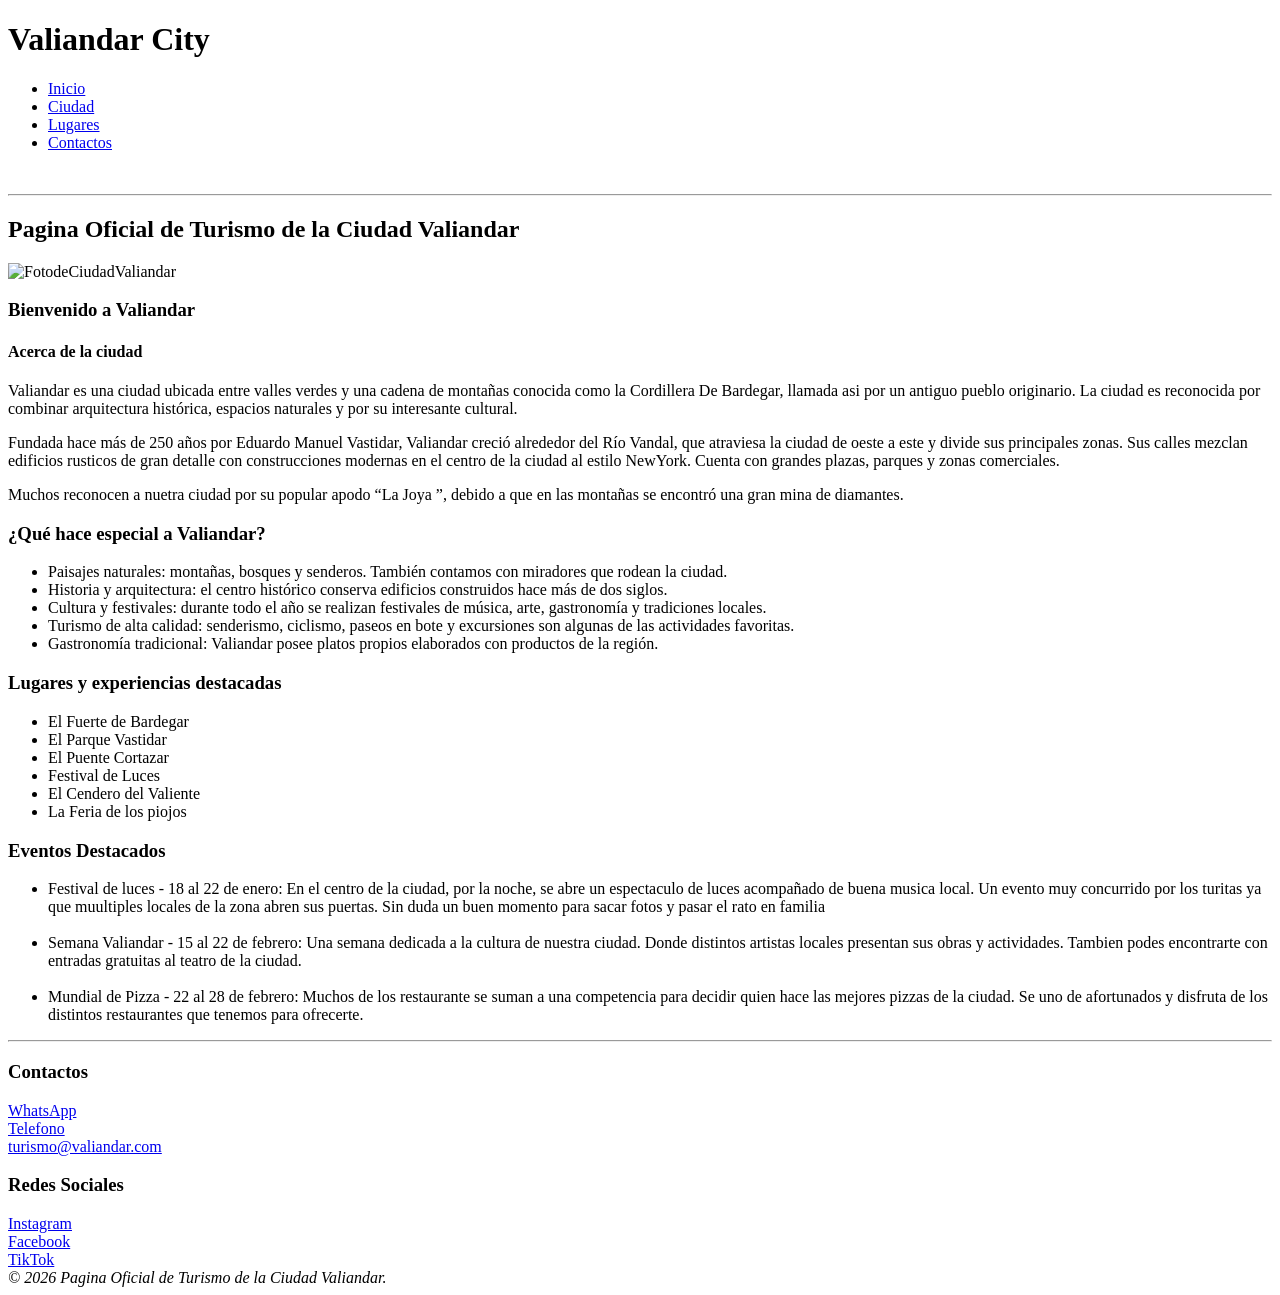
==== index.html @ 35c05ee3 "Add files via upload" ====
<!DOCTYPE html>
<html lang="es">
<head>
    <meta charset="UTF-8">
    <meta name="viewport" content="width=device-width, initial-scale=1.0">
    <title>Turismo Para Todos | Pagina Oficial de Turismo de la Ciudad Valiandar</title>
</head>
<body>
    <header class="header">
         <h1>
                Valiandar City
        </h1>
        <nav>
             <ul>
                <li><a href="./index.html">Inicio</a></li>
                <li><a href="./ciudad.html">Ciudad</a></li>
                <li><a href="./lugares.html">Lugares</a></li>
                <li><a href="./contactos.html">Contactos</a></li>
            </ul>
        </nav>
        <br>
        <hr>
    </header>
    <main>
        <section>
            <h2>Pagina Oficial de Turismo de la Ciudad Valiandar</h2>
            <img src="https://images.unsplash.com/photo-1597208670331-c9b35c879578?fm=jpg&q=60&w=3000&auto=format&fit=crop&ixlib=rb-4.1.0&ixid=M3wxMjA3fDB8MHxwaG90by1wYWdlfHx8fGVufDB8fHx8fA%3D%3D" alt="FotodeCiudadValiandar" width="70%" height="400">
        </section>
        <section id="presentacion">
            <h3>Bienvenido a Valiandar</h3>
            <h4>Acerca de la ciudad</h4>
            <p>Valiandar es una ciudad ubicada entre valles verdes y una cadena de montañas conocida como la Cordillera De Bardegar, llamada asi por un antiguo pueblo originario.
                 La ciudad es reconocida por combinar arquitectura histórica, espacios naturales y por su interesante cultural.</p>
            <p>Fundada hace más de 250 años por Eduardo Manuel Vastidar, Valiandar creció alrededor del Río Vandal, que atraviesa la ciudad de oeste a este y divide sus principales zonas.
                 Sus calles mezclan edificios rusticos de gran detalle con construcciones modernas en el centro de la ciudad al estilo NewYork. Cuenta con grandes plazas, parques y zonas comerciales.</p>
            <p>Muchos reconocen a nuetra ciudad por su popular apodo “La Joya ”, debido a que en las montañas se encontró una gran mina de diamantes.</p>
        </section>
        <section id="valiandar-especial">
            <h3>¿Qué hace especial a Valiandar?</h3>

            <ul>
                <li> Paisajes naturales: montañas, bosques y senderos. También contamos con miradores que rodean la ciudad.</li>
                <li> Historia y arquitectura: el centro histórico conserva edificios construidos hace más de dos siglos.</li>
                <li> Cultura y festivales: durante todo el año se realizan festivales de música, arte, gastronomía y tradiciones locales.</li>
                <li> Turismo de alta calidad: senderismo, ciclismo, paseos en bote y excursiones son algunas de las actividades favoritas.</li>
                <li> Gastronomía tradicional: Valiandar posee platos propios elaborados con productos de la región.</li>
            </ul>
        </section>
        <section id="lugares-destacados">
            <h3>Lugares y experiencias destacadas</h3>
            
            <ul>
                <li>El Fuerte de Bardegar</li>
                <li>El Parque Vastidar</li>
                <li>El Puente Cortazar</li>
                <li>Festival de Luces</li>
                <li>El Cendero del Valiente</li>
                <li>La Feria de los piojos</li>
            </ul>
        </section>
        <section id="eventos-destacados">
            <h3>Eventos Destacados</h3>
            <ul>
                <li>Festival de luces - 18 al 22 de enero: En el centro de la ciudad, por la noche, se abre un espectaculo de luces acompañado de buena musica local. 
                    Un evento muy concurrido por los turitas ya que muultiples locales de la zona abren sus puertas. Sin duda un buen momento para sacar fotos y pasar el rato en familia</li><br>

                <li>Semana Valiandar - 15 al 22 de febrero: Una semana dedicada  a la cultura de nuestra ciudad. Donde distintos artistas locales presentan sus obras y actividades.
                     Tambien podes encontrarte con entradas gratuitas al teatro de la ciudad.</li><br>

                <li>Mundial de Pizza - 22 al 28 de febrero: Muchos de los restaurante se suman a una competencia para decidir quien hace las mejores pizzas de la ciudad.
                     Se uno de afortunados y disfruta de los distintos restaurantes que tenemos para ofrecerte.</li>
            </ul>
        </section>
        <hr>

    <footer>
        <div id="contactos">
            <h3>Contactos</h3>
        <a href="https://web.whatsapp.com/" target="_blank" noreferrer noopener>WhatsApp</a><br>
        <a href="tel:+54 9 11 40203928" target="_blank" noreferrer noopener>Telefono</a><br>
        <a href="mailto:turismo@valiandar.com">turismo@valiandar.com</a>
        </div>
        <div id="redes-sociales">
            <h3>Redes Sociales</h3>
            <a href="https://www.instagram.com/" target="_blank" noreferrer noopener>Instagram</a><br>
            <a href="https://www.facebook.com/" target="_blank" noreferrer noopener>Facebook</a><br>
            <a href="https://www.tiktok.com/" target="_blank" noreferrer noopener>TikTok</a><br>
        </div>

        <em>&copy; 2026 Pagina Oficial de Turismo de la Ciudad Valiandar.</em>
    </footer>

</body>
</html>
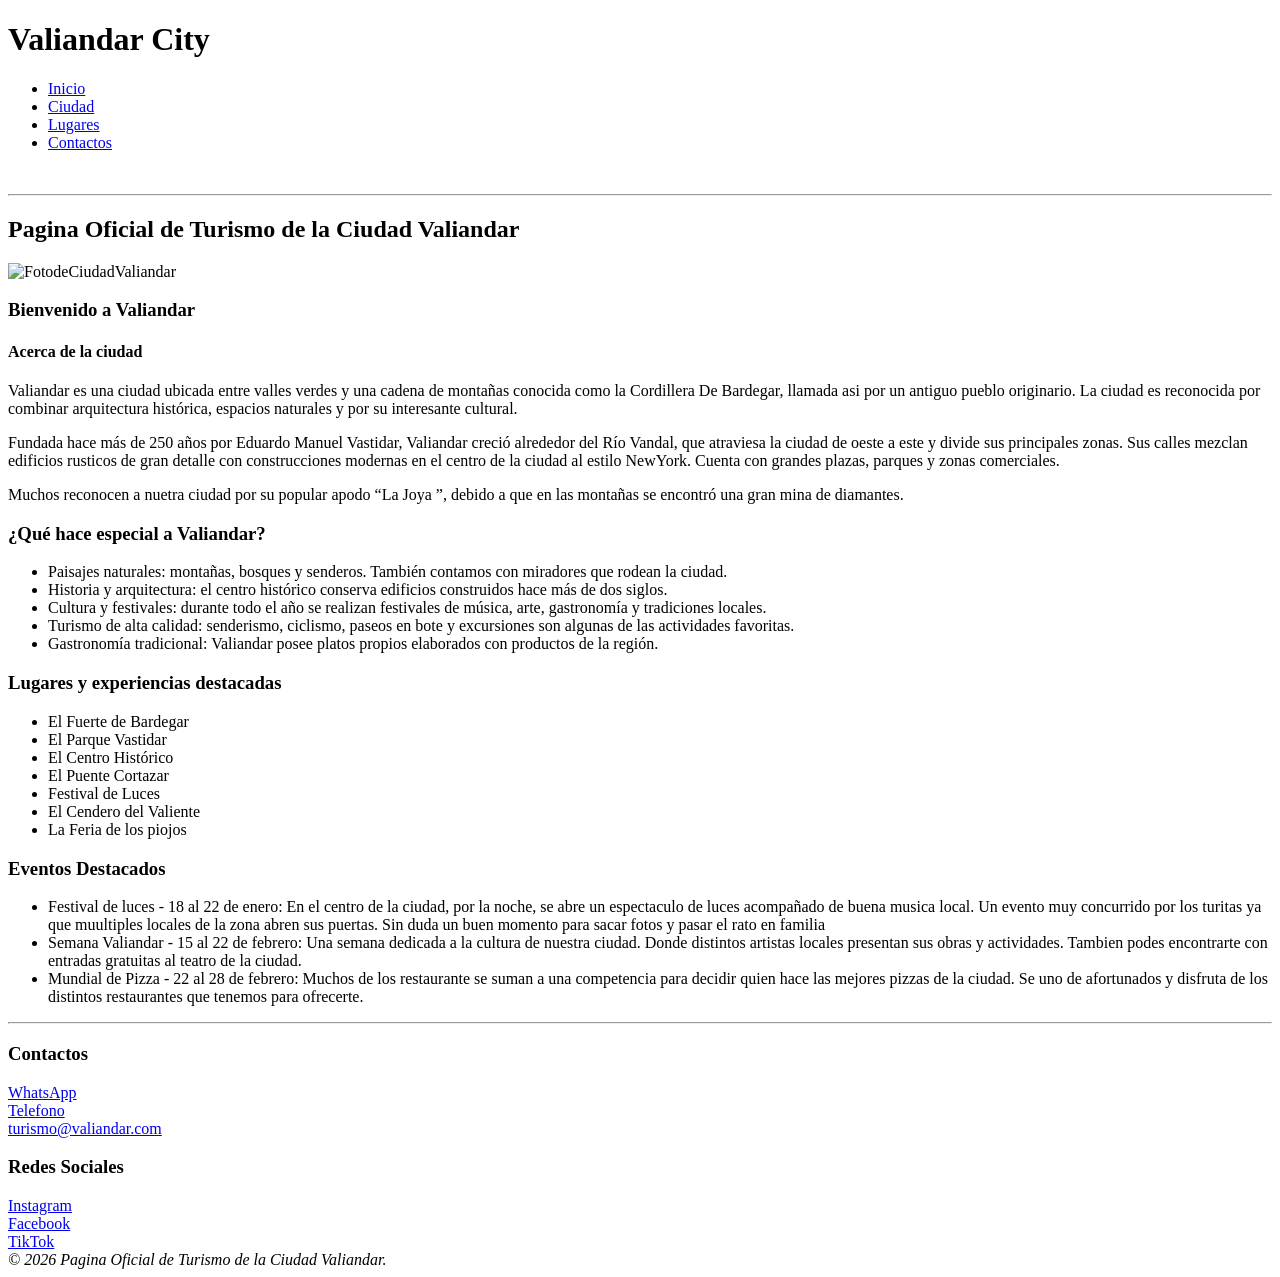
==== commit ae0c731a: "Arregle algunos errores que me tiro W3C -Saqué los <br> de las listas. -Saqué los espacios del núme" ====
--- a/index.html
+++ b/index.html
@@ -24,7 +24,7 @@
     <main>
         <section>
             <h2>Pagina Oficial de Turismo de la Ciudad Valiandar</h2>
-            <img src="https://images.unsplash.com/photo-1597208670331-c9b35c879578?fm=jpg&q=60&w=3000&auto=format&fit=crop&ixlib=rb-4.1.0&ixid=M3wxMjA3fDB8MHxwaG90by1wYWdlfHx8fGVufDB8fHx8fA%3D%3D" alt="FotodeCiudadValiandar" width="70%" height="400">
+            <img src="https://images.unsplash.com/photo-1597208670331-c9b35c879578?fm=jpg&q=60&w=3000&auto=format&fit=crop&ixlib=rb-4.1.0&ixid=M3wxMjA3fDB8MHxwaG90by1wYWdlfHx8fGVufDB8fHx8fA%3D%3D" alt="FotodeCiudadValiandar" width="800" height="534">
         </section>
         <section id="presentacion">
             <h3>Bienvenido a Valiandar</h3>
@@ -52,6 +52,7 @@
             <ul>
                 <li>El Fuerte de Bardegar</li>
                 <li>El Parque Vastidar</li>
+                <li>El Centro Histórico</li>
                 <li>El Puente Cortazar</li>
                 <li>Festival de Luces</li>
                 <li>El Cendero del Valiente</li>
@@ -62,33 +63,32 @@
             <h3>Eventos Destacados</h3>
             <ul>
                 <li>Festival de luces - 18 al 22 de enero: En el centro de la ciudad, por la noche, se abre un espectaculo de luces acompañado de buena musica local. 
-                    Un evento muy concurrido por los turitas ya que muultiples locales de la zona abren sus puertas. Sin duda un buen momento para sacar fotos y pasar el rato en familia</li><br>
+                    Un evento muy concurrido por los turitas ya que muultiples locales de la zona abren sus puertas. Sin duda un buen momento para sacar fotos y pasar el rato en familia</li>
 
                 <li>Semana Valiandar - 15 al 22 de febrero: Una semana dedicada  a la cultura de nuestra ciudad. Donde distintos artistas locales presentan sus obras y actividades.
-                     Tambien podes encontrarte con entradas gratuitas al teatro de la ciudad.</li><br>
+                     Tambien podes encontrarte con entradas gratuitas al teatro de la ciudad.</li>
 
                 <li>Mundial de Pizza - 22 al 28 de febrero: Muchos de los restaurante se suman a una competencia para decidir quien hace las mejores pizzas de la ciudad.
                      Se uno de afortunados y disfruta de los distintos restaurantes que tenemos para ofrecerte.</li>
             </ul>
         </section>
         <hr>
-
+    </main>
     <footer>
         <div id="contactos">
             <h3>Contactos</h3>
-        <a href="https://web.whatsapp.com/" target="_blank" noreferrer noopener>WhatsApp</a><br>
-        <a href="tel:+54 9 11 40203928" target="_blank" noreferrer noopener>Telefono</a><br>
+        <a href="https://web.whatsapp.com/" target="_blank" rel="noreferrer noopener">WhatsApp</a><br>
+        <a href="tel:+5491140203928" target="_blank" rel="noreferrer noopener">Telefono</a><br>
         <a href="mailto:turismo@valiandar.com">turismo@valiandar.com</a>
         </div>
         <div id="redes-sociales">
             <h3>Redes Sociales</h3>
-            <a href="https://www.instagram.com/" target="_blank" noreferrer noopener>Instagram</a><br>
-            <a href="https://www.facebook.com/" target="_blank" noreferrer noopener>Facebook</a><br>
-            <a href="https://www.tiktok.com/" target="_blank" noreferrer noopener>TikTok</a><br>
+            <a href="https://www.instagram.com/" target="_blank" rel="noreferrer noopener">Instagram</a><br>
+            <a href="https://www.facebook.com/" target="_blank" rel="noreferrer noopener">Facebook</a><br>
+            <a href="https://www.tiktok.com/" target="_blank" rel="noreferrer noopener">TikTok</a><br>
         </div>
 
         <em>&copy; 2026 Pagina Oficial de Turismo de la Ciudad Valiandar.</em>
     </footer>
-
 </body>
-</html>+</html>
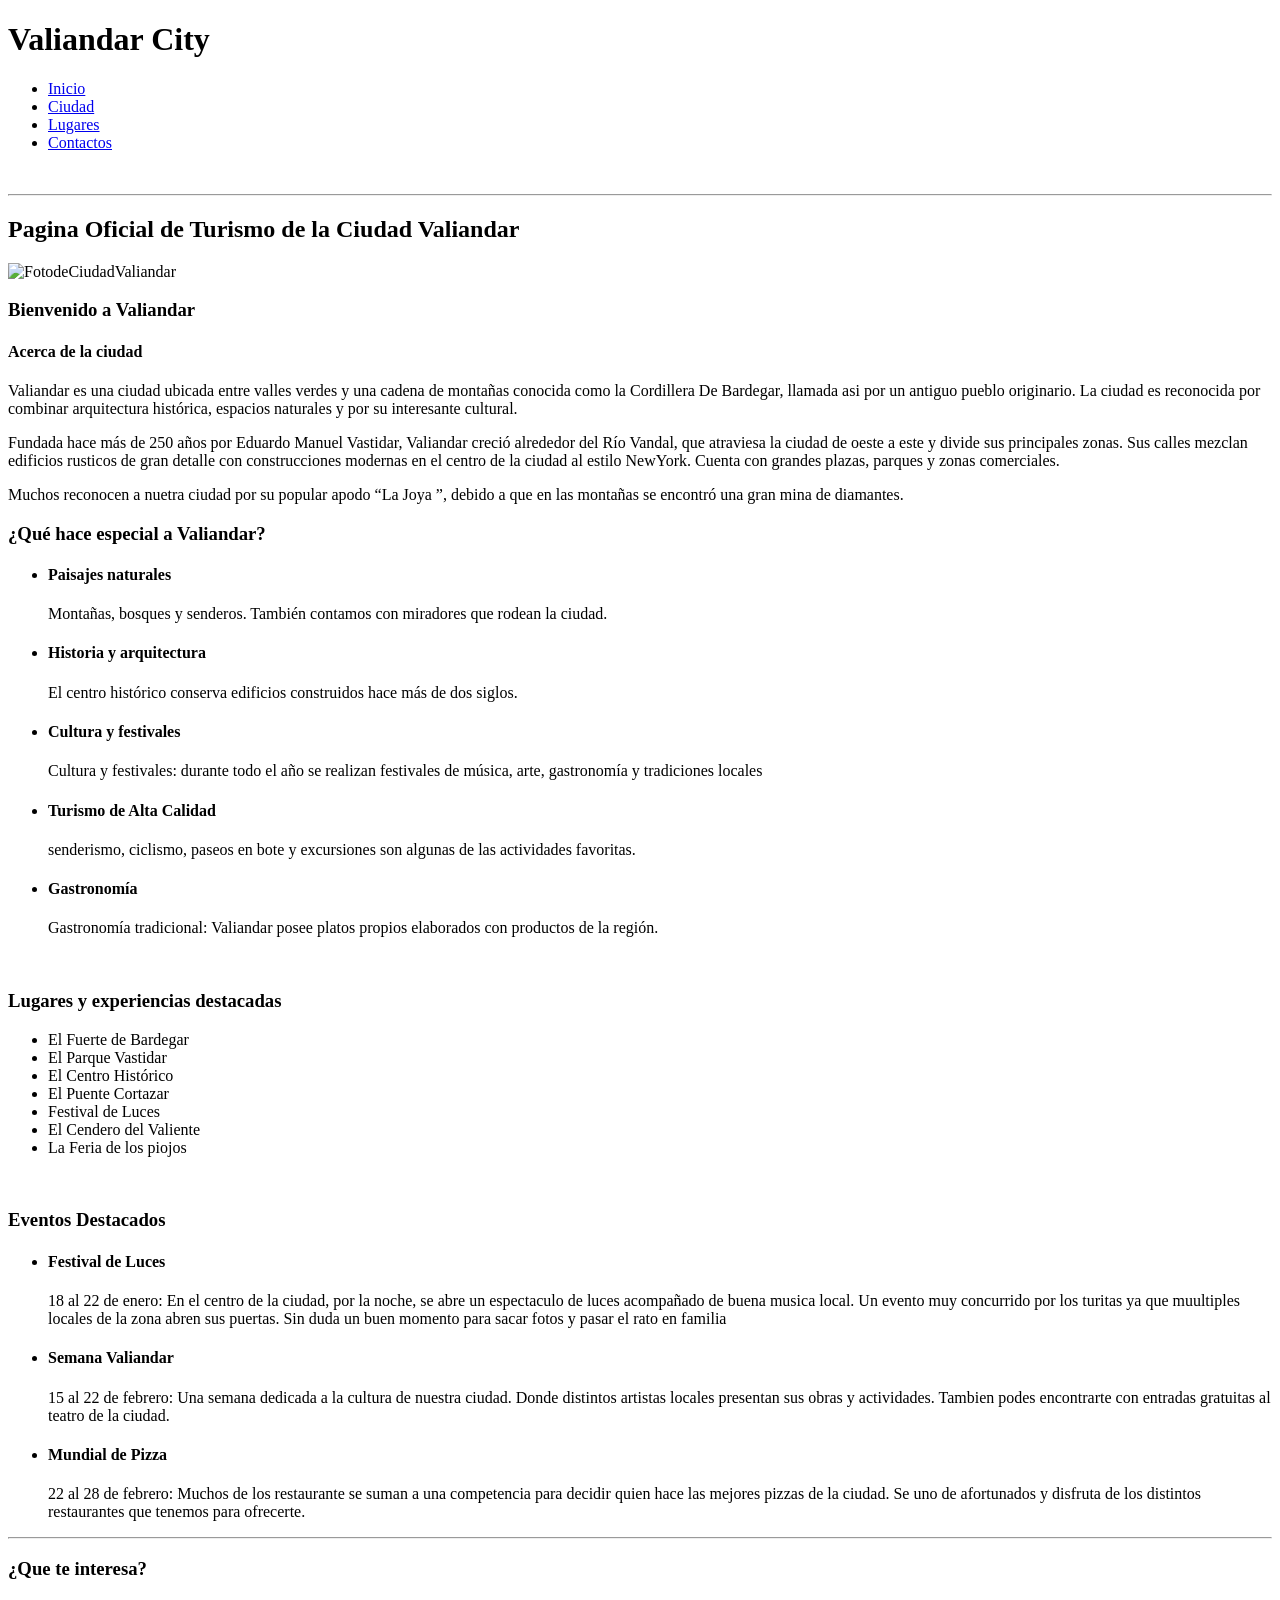
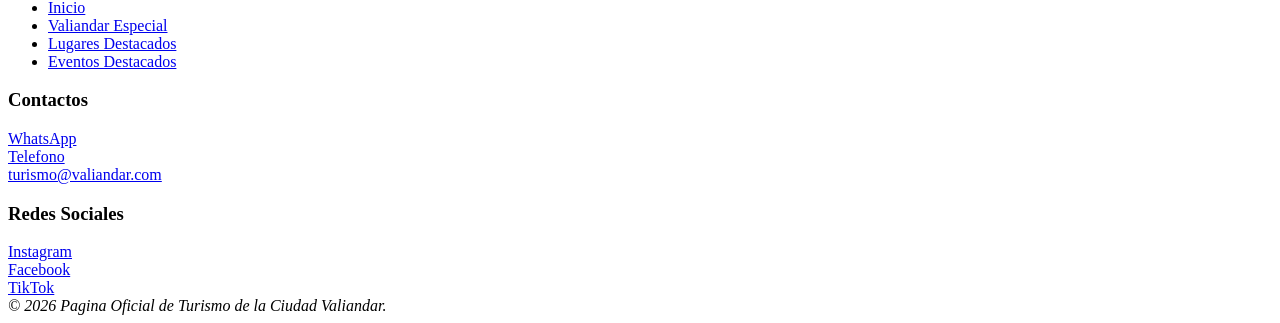
==== commit a7a7e71f: "Agrege un Aside navegante" ====
--- a/index.html
+++ b/index.html
@@ -37,15 +37,31 @@
         </section>
         <section id="valiandar-especial">
             <h3>¿Qué hace especial a Valiandar?</h3>
-
             <ul>
-                <li> Paisajes naturales: montañas, bosques y senderos. También contamos con miradores que rodean la ciudad.</li>
-                <li> Historia y arquitectura: el centro histórico conserva edificios construidos hace más de dos siglos.</li>
-                <li> Cultura y festivales: durante todo el año se realizan festivales de música, arte, gastronomía y tradiciones locales.</li>
-                <li> Turismo de alta calidad: senderismo, ciclismo, paseos en bote y excursiones son algunas de las actividades favoritas.</li>
-                <li> Gastronomía tradicional: Valiandar posee platos propios elaborados con productos de la región.</li>
+                <li>
+                    <h4>Paisajes naturales</h4>
+                        <p>Montañas, bosques y senderos. También contamos con miradores que rodean la ciudad.</p>
+                </li>
+                <li>
+                    <h4>Historia y arquitectura</h4>
+                        <p>El centro histórico conserva edificios construidos hace más de dos siglos.</p>
+                </li>
+                <li>
+                    <h4>Cultura y festivales</h4>
+                        <p>Cultura y festivales: durante todo el año se realizan festivales de música, arte, gastronomía y tradiciones locales</p>
+                </li>
+                <li>
+                    <h4>Turismo de Alta Calidad</h4>
+                        <p>senderismo, ciclismo, paseos en bote y excursiones son algunas de las actividades favoritas.</p>
+                </li>
+                <li>
+                    <h4>Gastronomía</h4>
+                        <p> Gastronomía tradicional: Valiandar posee platos propios elaborados con productos de la región.</p>
+                </li>
             </ul>
+            
         </section>
+        <br>
         <section id="lugares-destacados">
             <h3>Lugares y experiencias destacadas</h3>
             
@@ -59,21 +75,34 @@
                 <li>La Feria de los piojos</li>
             </ul>
         </section>
+        <br>
         <section id="eventos-destacados">
             <h3>Eventos Destacados</h3>
             <ul>
-                <li>Festival de luces - 18 al 22 de enero: En el centro de la ciudad, por la noche, se abre un espectaculo de luces acompañado de buena musica local. 
-                    Un evento muy concurrido por los turitas ya que muultiples locales de la zona abren sus puertas. Sin duda un buen momento para sacar fotos y pasar el rato en familia</li>
+                <li><h4>Festival de Luces</h4>
+                 <p>18 al 22 de enero: En el centro de la ciudad, por la noche, se abre un espectaculo de luces acompañado de buena musica local. 
+                    Un evento muy concurrido por los turitas ya que muultiples locales de la zona abren sus puertas. Sin duda un buen momento para sacar fotos y pasar el rato en familia</p></li>
 
-                <li>Semana Valiandar - 15 al 22 de febrero: Una semana dedicada  a la cultura de nuestra ciudad. Donde distintos artistas locales presentan sus obras y actividades.
-                     Tambien podes encontrarte con entradas gratuitas al teatro de la ciudad.</li>
+                <li><h4>Semana Valiandar</h4>
+                 <p>15 al 22 de febrero: Una semana dedicada  a la cultura de nuestra ciudad. Donde distintos artistas locales presentan sus obras y actividades.
+                     Tambien podes encontrarte con entradas gratuitas al teatro de la ciudad.</p></li>
 
-                <li>Mundial de Pizza - 22 al 28 de febrero: Muchos de los restaurante se suman a una competencia para decidir quien hace las mejores pizzas de la ciudad.
-                     Se uno de afortunados y disfruta de los distintos restaurantes que tenemos para ofrecerte.</li>
+                <li><h4>Mundial de Pizza</h4>
+                 <p>22 al 28 de febrero: Muchos de los restaurante se suman a una competencia para decidir quien hace las mejores pizzas de la ciudad.
+                     Se uno de afortunados y disfruta de los distintos restaurantes que tenemos para ofrecerte.</p></li>
             </ul>
         </section>
         <hr>
     </main>
+    <aside id="nav-lateral">
+        <h3>¿Que te interesa?</h3>
+        <ul>
+            <li><a href="#presentacion ">Inicio</a></li>
+            <li><a href="#valiandar-especial">Valiandar Especial</a></li>
+            <li><a href="#lugares-destacados">Lugares Destacados</a></li>
+            <li><a href="#eventos-destacados">Eventos Destacados</a></li>
+        </ul>
+    </aside>
     <footer>
         <div id="contactos">
             <h3>Contactos</h3>
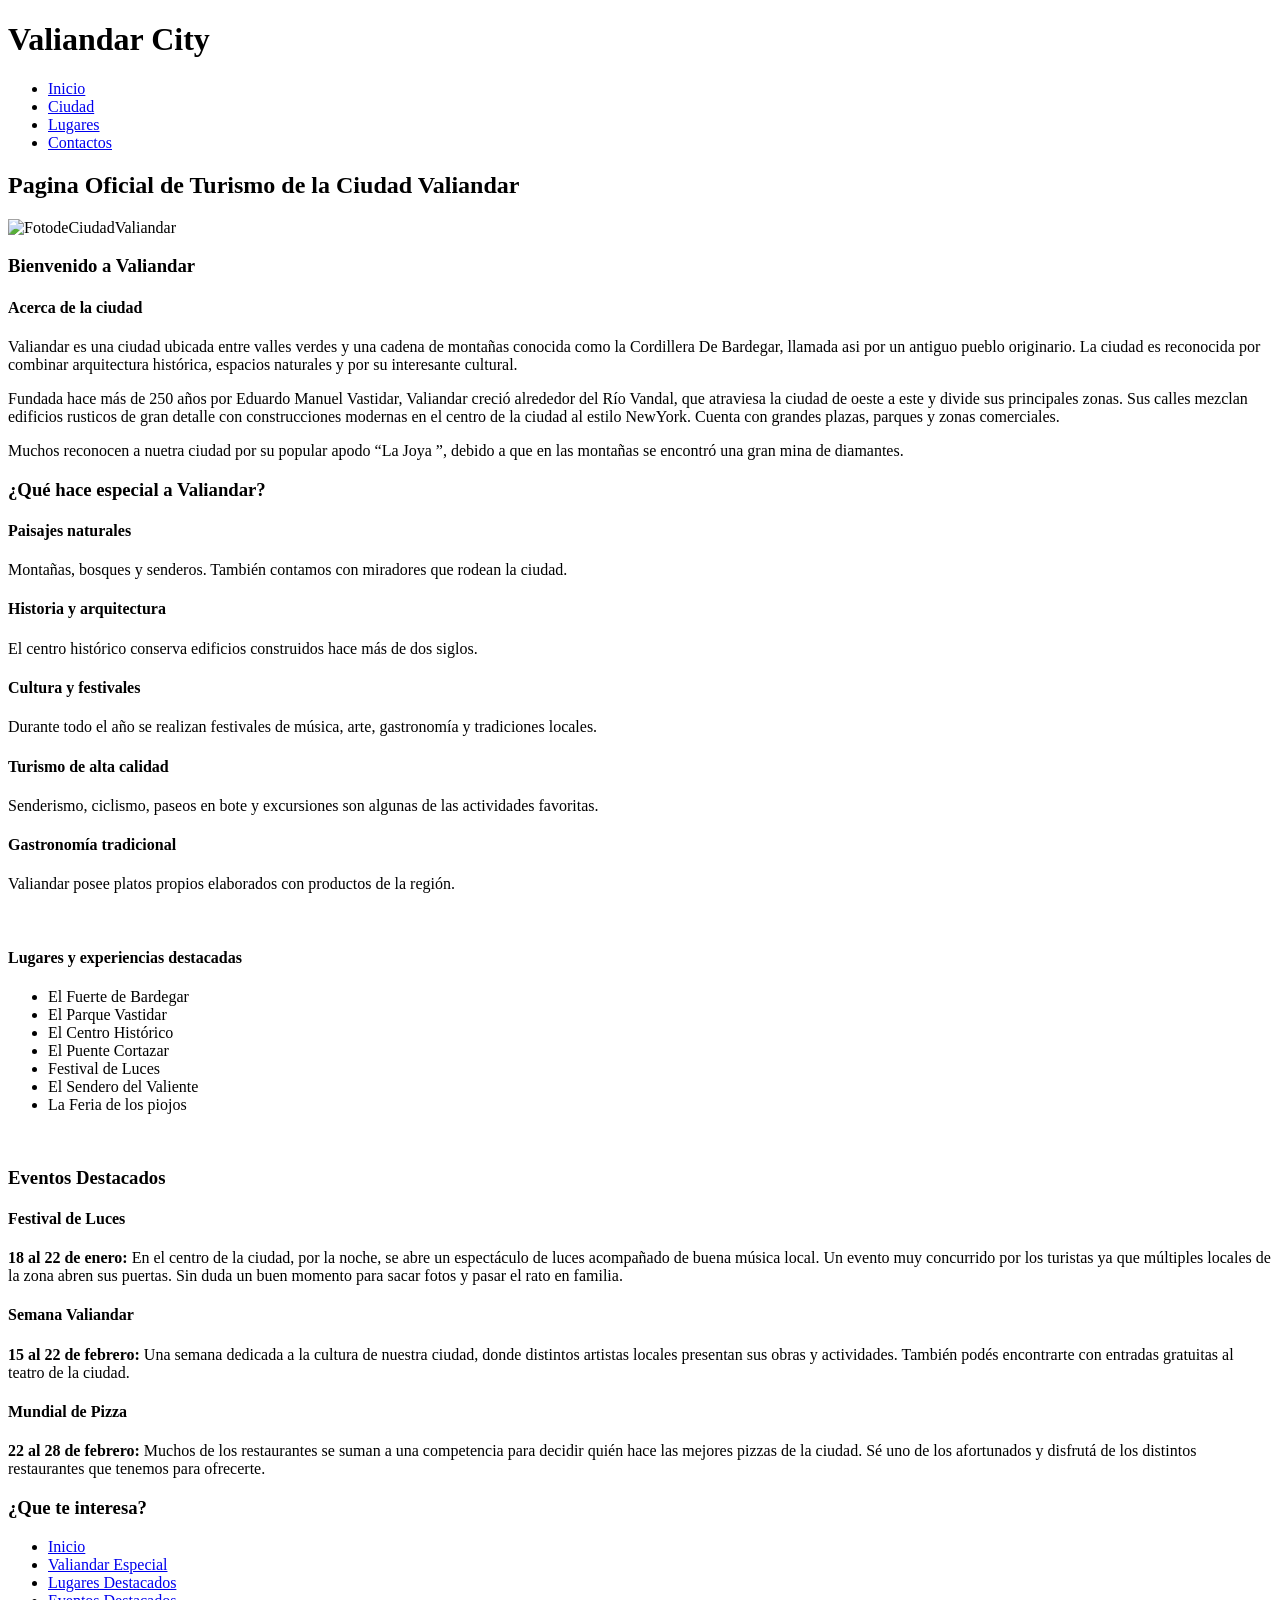
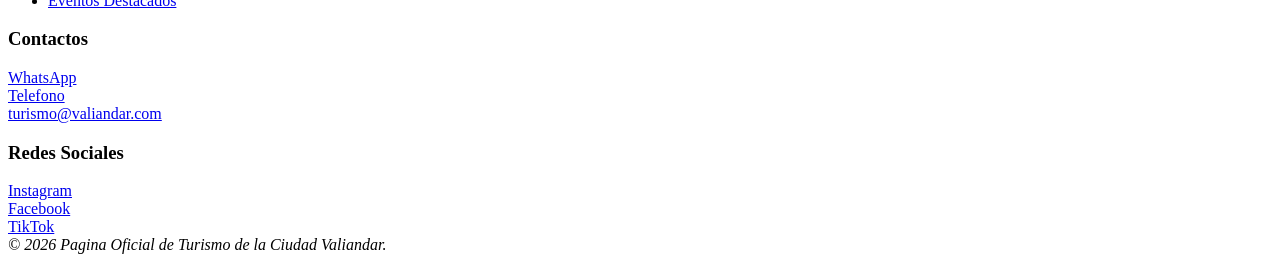
==== commit 523b75be: "actualizacion 1.0  Logs -Arregle el nav del aside -Aaque las listas que habia dentro de los sectio" ====
--- a/index.html
+++ b/index.html
@@ -4,6 +4,10 @@
     <meta charset="UTF-8">
     <meta name="viewport" content="width=device-width, initial-scale=1.0">
     <title>Turismo Para Todos | Pagina Oficial de Turismo de la Ciudad Valiandar</title>
+    <link rel="preconnect" href="https://fonts.googleapis.com">
+    <link rel="preconnect" href="https://fonts.gstatic.com" crossorigin>
+    <link href="https://fonts.googleapis.com/css2?family=Chewy&display=swap" rel="stylesheet">
+    <link rel="stylesheet" href="./CSS/style.css">
 </head>
 <body>
     <header class="header">
@@ -18,8 +22,6 @@
                 <li><a href="./contactos.html">Contactos</a></li>
             </ul>
         </nav>
-        <br>
-        <hr>
     </header>
     <main>
         <section>
@@ -35,35 +37,39 @@
                  Sus calles mezclan edificios rusticos de gran detalle con construcciones modernas en el centro de la ciudad al estilo NewYork. Cuenta con grandes plazas, parques y zonas comerciales.</p>
             <p>Muchos reconocen a nuetra ciudad por su popular apodo “La Joya ”, debido a que en las montañas se encontró una gran mina de diamantes.</p>
         </section>
-        <section id="valiandar-especial">
-            <h3>¿Qué hace especial a Valiandar?</h3>
-            <ul>
-                <li>
-                    <h4>Paisajes naturales</h4>
-                        <p>Montañas, bosques y senderos. También contamos con miradores que rodean la ciudad.</p>
-                </li>
-                <li>
-                    <h4>Historia y arquitectura</h4>
-                        <p>El centro histórico conserva edificios construidos hace más de dos siglos.</p>
-                </li>
-                <li>
-                    <h4>Cultura y festivales</h4>
-                        <p>Cultura y festivales: durante todo el año se realizan festivales de música, arte, gastronomía y tradiciones locales</p>
-                </li>
-                <li>
-                    <h4>Turismo de Alta Calidad</h4>
-                        <p>senderismo, ciclismo, paseos en bote y excursiones son algunas de las actividades favoritas.</p>
-                </li>
-                <li>
-                    <h4>Gastronomía</h4>
-                        <p> Gastronomía tradicional: Valiandar posee platos propios elaborados con productos de la región.</p>
-                </li>
-            </ul>
-            
-        </section>
+       <section id="valiandar-especial">
+    <h3>¿Qué hace especial a Valiandar?</h3>
+
+    <div class="cualidades-grid">
+        <article class="cualidad-card">
+            <h4>Paisajes naturales</h4>
+            <p>Montañas, bosques y senderos. También contamos con miradores que rodean la ciudad.</p>
+        </article>
+
+        <article class="cualidad-card">
+            <h4>Historia y arquitectura</h4>
+            <p>El centro histórico conserva edificios construidos hace más de dos siglos.</p>
+        </article>
+
+        <article class="cualidad-card">
+            <h4>Cultura y festivales</h4>
+            <p>Durante todo el año se realizan festivales de música, arte, gastronomía y tradiciones locales.</p>
+        </article>
+
+        <article class="cualidad-card">
+            <h4>Turismo de alta calidad</h4>
+            <p>Senderismo, ciclismo, paseos en bote y excursiones son algunas de las actividades favoritas.</p>
+        </article>
+
+        <article class="cualidad-card">
+            <h4>Gastronomía tradicional</h4>
+            <p>Valiandar posee platos propios elaborados con productos de la región.</p>
+        </article>
+    </div>
+</section>
         <br>
         <section id="lugares-destacados">
-            <h3>Lugares y experiencias destacadas</h3>
+            <h4>Lugares y experiencias destacadas</h3>
             
             <ul>
                 <li>El Fuerte de Bardegar</li>
@@ -71,37 +77,40 @@
                 <li>El Centro Histórico</li>
                 <li>El Puente Cortazar</li>
                 <li>Festival de Luces</li>
-                <li>El Cendero del Valiente</li>
+                <li>El Sendero del Valiente</li>
                 <li>La Feria de los piojos</li>
             </ul>
         </section>
         <br>
         <section id="eventos-destacados">
-            <h3>Eventos Destacados</h3>
-            <ul>
-                <li><h4>Festival de Luces</h4>
-                 <p>18 al 22 de enero: En el centro de la ciudad, por la noche, se abre un espectaculo de luces acompañado de buena musica local. 
-                    Un evento muy concurrido por los turitas ya que muultiples locales de la zona abren sus puertas. Sin duda un buen momento para sacar fotos y pasar el rato en familia</p></li>
+    <h3>Eventos Destacados</h3>
 
-                <li><h4>Semana Valiandar</h4>
-                 <p>15 al 22 de febrero: Una semana dedicada  a la cultura de nuestra ciudad. Donde distintos artistas locales presentan sus obras y actividades.
-                     Tambien podes encontrarte con entradas gratuitas al teatro de la ciudad.</p></li>
+    <article class="evento-card">
+        <h4>Festival de Luces</h4>
+        <p><strong>18 al 22 de enero:</strong> En el centro de la ciudad, por la noche, se abre un espectáculo de luces acompañado de buena música local. Un evento muy concurrido por los turistas ya que múltiples locales de la zona abren sus puertas. Sin duda un buen momento para sacar fotos y pasar el rato en familia.</p>
+    </article>
 
-                <li><h4>Mundial de Pizza</h4>
-                 <p>22 al 28 de febrero: Muchos de los restaurante se suman a una competencia para decidir quien hace las mejores pizzas de la ciudad.
-                     Se uno de afortunados y disfruta de los distintos restaurantes que tenemos para ofrecerte.</p></li>
-            </ul>
-        </section>
-        <hr>
+    <article class="evento-card">
+        <h4>Semana Valiandar</h4>
+        <p><strong>15 al 22 de febrero:</strong> Una semana dedicada a la cultura de nuestra ciudad, donde distintos artistas locales presentan sus obras y actividades. También podés encontrarte con entradas gratuitas al teatro de la ciudad.</p>
+    </article>
+
+    <article class="evento-card">
+        <h4>Mundial de Pizza</h4>
+        <p><strong>22 al 28 de febrero:</strong> Muchos de los restaurantes se suman a una competencia para decidir quién hace las mejores pizzas de la ciudad. Sé uno de los afortunados y disfrutá de los distintos restaurantes que tenemos para ofrecerte.</p>
+    </article>
+</section>
     </main>
-    <aside id="nav-lateral">
+    <aside class="nav-lateral">
         <h3>¿Que te interesa?</h3>
-        <ul>
-            <li><a href="#presentacion ">Inicio</a></li>
-            <li><a href="#valiandar-especial">Valiandar Especial</a></li>
-            <li><a href="#lugares-destacados">Lugares Destacados</a></li>
-            <li><a href="#eventos-destacados">Eventos Destacados</a></li>
-        </ul>
+            <nav>
+                <ul>
+                    <li><a href="#presentacion">Inicio</a></li>
+                    <li><a href="#valiandar-especial">Valiandar Especial</a></li>
+                    <li><a href="#lugares-destacados">Lugares Destacados</a></li>
+                    <li><a href="#eventos-destacados">Eventos Destacados</a></li>
+                </ul>
+            </nav>
     </aside>
     <footer>
         <div id="contactos">
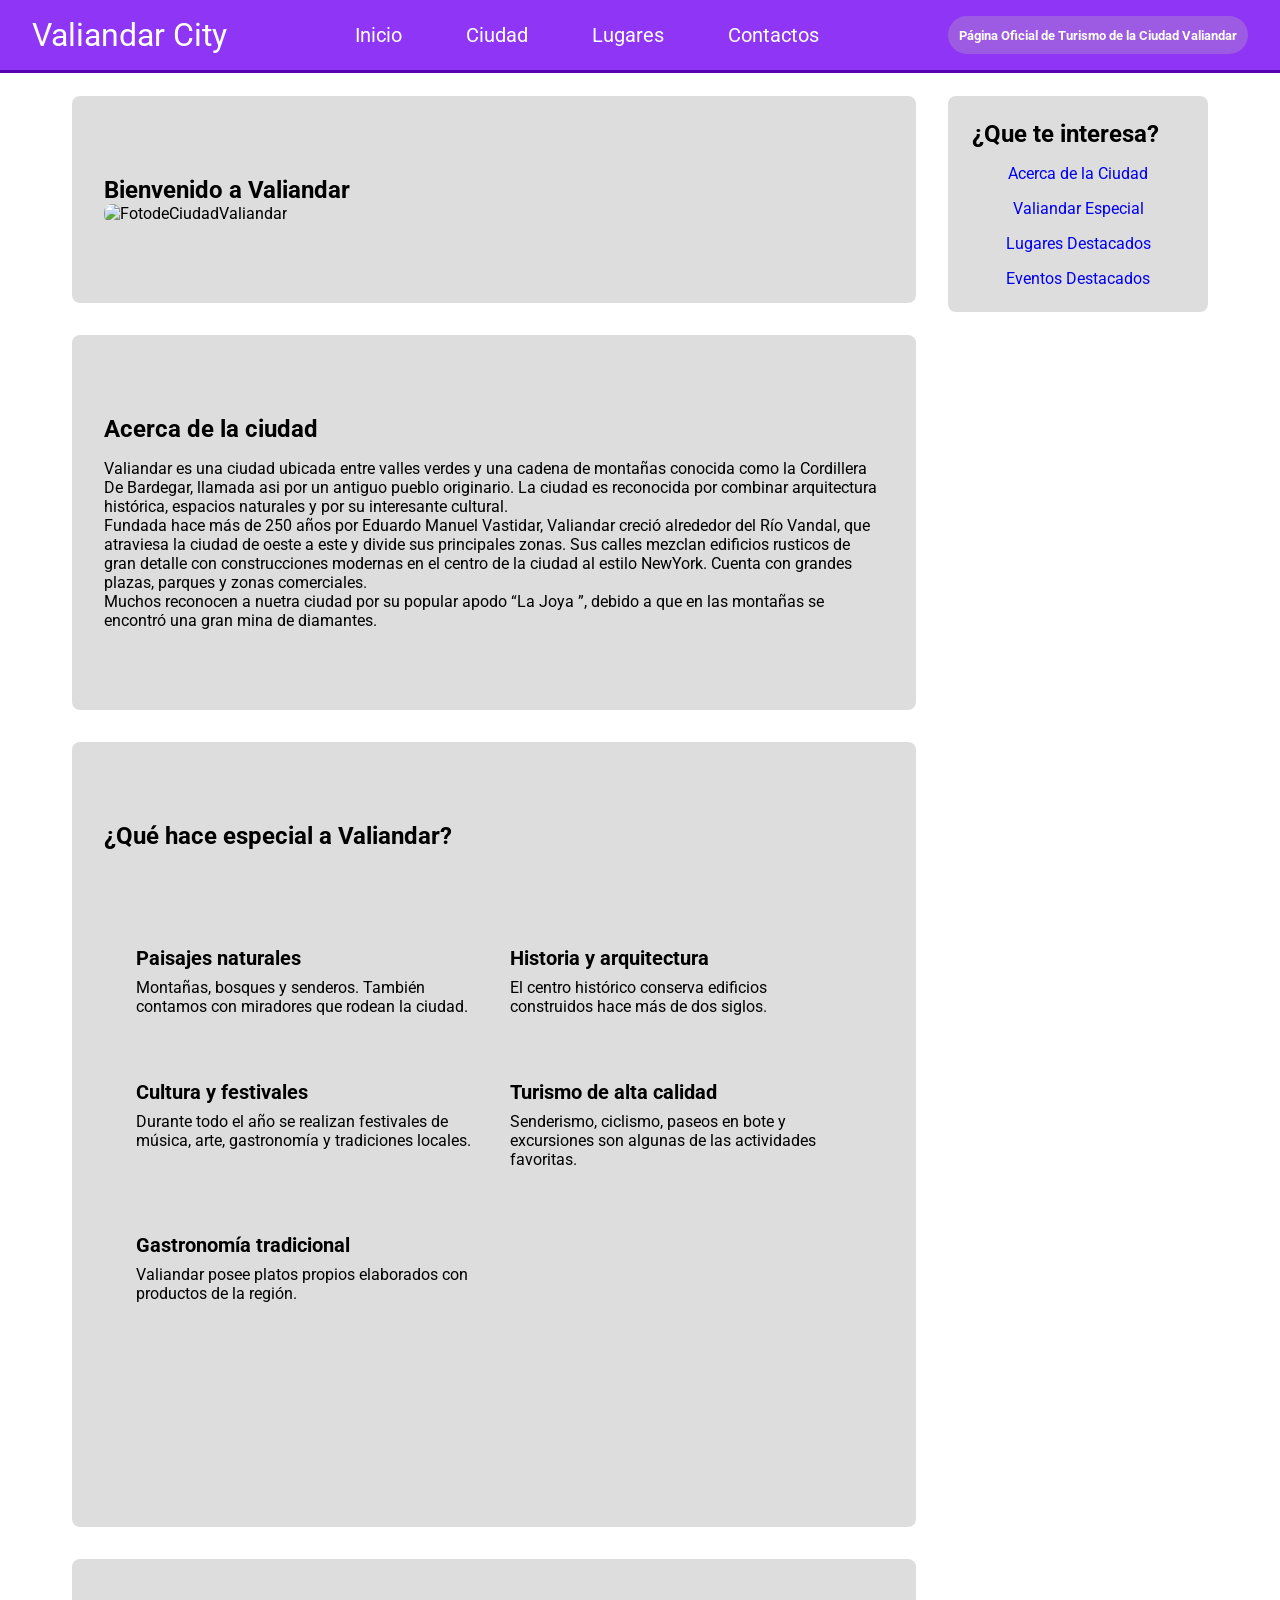
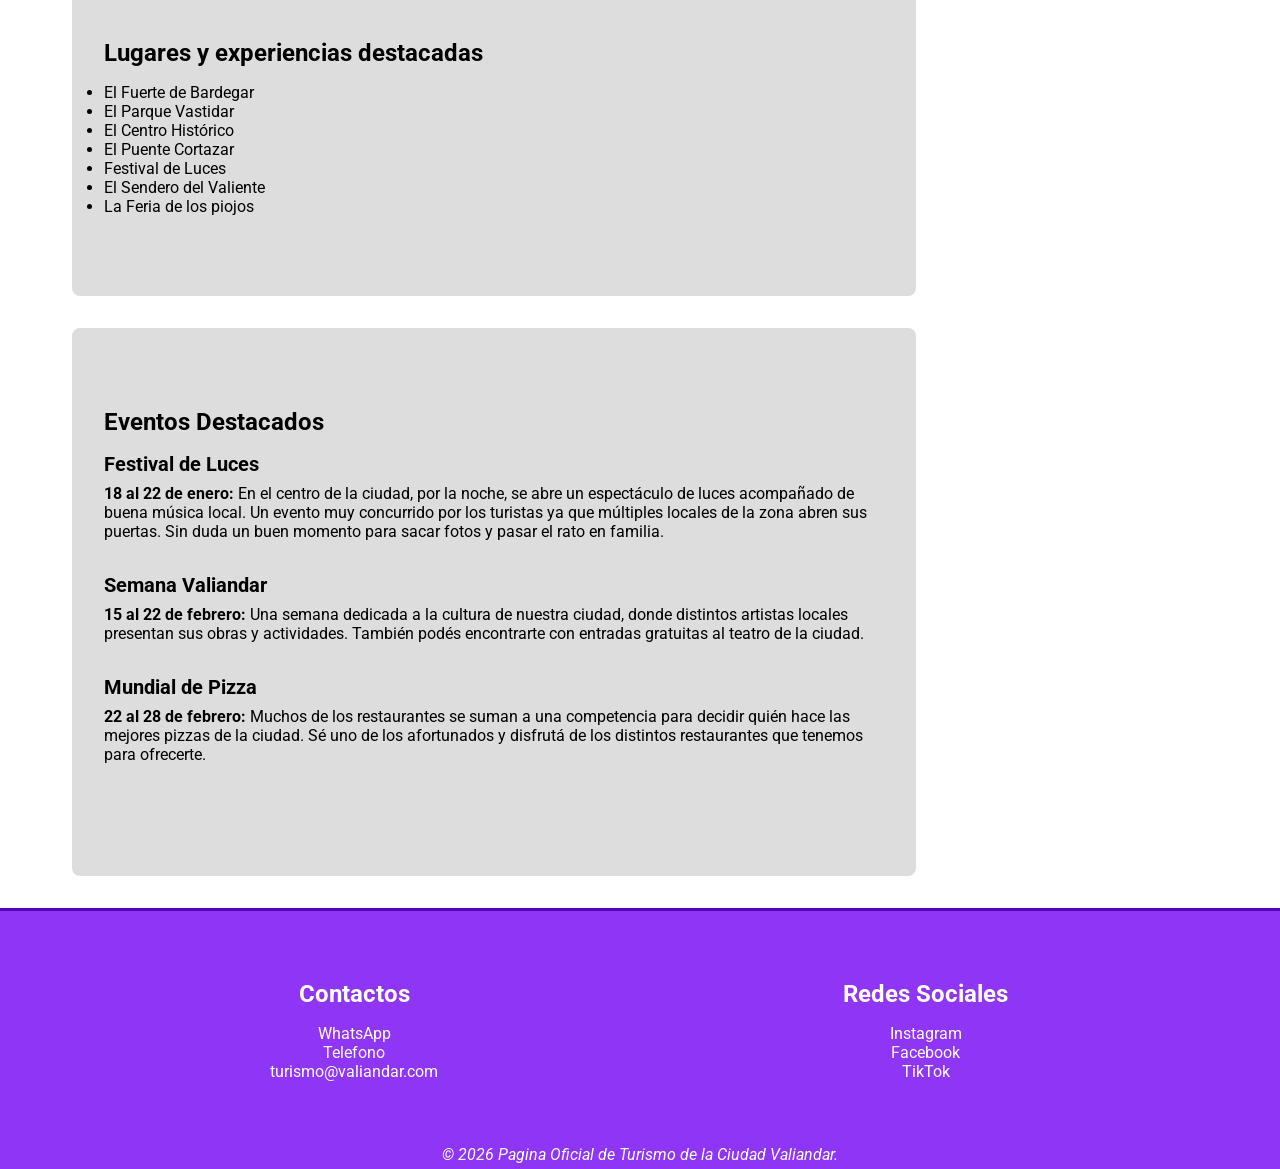
==== commit 7e95528c: "Update index.html" ====
--- a/index.html
+++ b/index.html
@@ -6,15 +6,13 @@
     <title>Turismo Para Todos | Pagina Oficial de Turismo de la Ciudad Valiandar</title>
     <link rel="preconnect" href="https://fonts.googleapis.com">
     <link rel="preconnect" href="https://fonts.gstatic.com" crossorigin>
-    <link href="https://fonts.googleapis.com/css2?family=Chewy&display=swap" rel="stylesheet">
+    <link href="https://fonts.googleapis.com/css2?family=Chango&family=Chewy&family=Englebert&family=Roboto:ital,wght@0,100..900;1,100..900&family=Sniglet:wght@400;800&display=swap" rel="stylesheet">
     <link rel="stylesheet" href="./CSS/style.css">
 </head>
 <body>
     <header class="header">
-         <h1>
-                Valiandar City
-        </h1>
-        <nav>
+        <a href="./index.html" rel="noopener noreferrer" class="logo">Valiandar City</a>
+        <nav class="nav-principal">
              <ul>
                 <li><a href="./index.html">Inicio</a></li>
                 <li><a href="./ciudad.html">Ciudad</a></li>
@@ -22,111 +20,118 @@
                 <li><a href="./contactos.html">Contactos</a></li>
             </ul>
         </nav>
+        <div class="header-top">
+                <h1>Página Oficial de Turismo de la Ciudad Valiandar</h1>
+            </div>
+
     </header>
-    <main>
-        <section>
-            <h2>Pagina Oficial de Turismo de la Ciudad Valiandar</h2>
-            <img src="https://images.unsplash.com/photo-1597208670331-c9b35c879578?fm=jpg&q=60&w=3000&auto=format&fit=crop&ixlib=rb-4.1.0&ixid=M3wxMjA3fDB8MHxwaG90by1wYWdlfHx8fGVufDB8fHx8fA%3D%3D" alt="FotodeCiudadValiandar" width="800" height="534">
-        </section>
-        <section id="presentacion">
-            <h3>Bienvenido a Valiandar</h3>
-            <h4>Acerca de la ciudad</h4>
-            <p>Valiandar es una ciudad ubicada entre valles verdes y una cadena de montañas conocida como la Cordillera De Bardegar, llamada asi por un antiguo pueblo originario.
-                 La ciudad es reconocida por combinar arquitectura histórica, espacios naturales y por su interesante cultural.</p>
-            <p>Fundada hace más de 250 años por Eduardo Manuel Vastidar, Valiandar creció alrededor del Río Vandal, que atraviesa la ciudad de oeste a este y divide sus principales zonas.
-                 Sus calles mezclan edificios rusticos de gran detalle con construcciones modernas en el centro de la ciudad al estilo NewYork. Cuenta con grandes plazas, parques y zonas comerciales.</p>
-            <p>Muchos reconocen a nuetra ciudad por su popular apodo “La Joya ”, debido a que en las montañas se encontró una gran mina de diamantes.</p>
-        </section>
-       <section id="valiandar-especial">
-    <h3>¿Qué hace especial a Valiandar?</h3>
+    <div class="contenido"> 
+        <main>
+                <section id="foto-principal">
+                    <h2>Bienvenido a Valiandar</h2>
+                    <img src="https://images.unsplash.com/photo-1597208670331-c9b35c879578?fm=jpg&q=60&w=3000&auto=format&fit=crop&ixlib=rb-4.1.0&ixid=M3wxMjA3fDB8MHxwaG90by1wYWdlfHx8fGVufDB8fHx8fA%3D%3D" alt="FotodeCiudadValiandar" width="800" height="534">
+                </section>
+                <section id="presentacion">
+                    <h3>Acerca de la ciudad</h3>
+                    <p>Valiandar es una ciudad ubicada entre valles verdes y una cadena de montañas conocida como la Cordillera De Bardegar, llamada asi por un antiguo pueblo originario.
+                        La ciudad es reconocida por combinar arquitectura histórica, espacios naturales y por su interesante cultural.</p>
+                    <p>Fundada hace más de 250 años por Eduardo Manuel Vastidar, Valiandar creció alrededor del Río Vandal, que atraviesa la ciudad de oeste a este y divide sus principales zonas.
+                        Sus calles mezclan edificios rusticos de gran detalle con construcciones modernas en el centro de la ciudad al estilo NewYork. Cuenta con grandes plazas, parques y zonas comerciales.</p>
+                    <p>Muchos reconocen a nuetra ciudad por su popular apodo “La Joya ”, debido a que en las montañas se encontró una gran mina de diamantes.</p>
+                </section>
+            <section id="valiandar-especial">
+            <h3>¿Qué hace especial a Valiandar?</h3>
 
-    <div class="cualidades-grid">
-        <article class="cualidad-card">
-            <h4>Paisajes naturales</h4>
-            <p>Montañas, bosques y senderos. También contamos con miradores que rodean la ciudad.</p>
-        </article>
+            <section class="cualidades-grid">
+                <article class="cualidad-card">
+                    <h4>Paisajes naturales</h4>
+                    <p>Montañas, bosques y senderos. También contamos con miradores que rodean la ciudad.</p>
+                </article>
 
-        <article class="cualidad-card">
-            <h4>Historia y arquitectura</h4>
-            <p>El centro histórico conserva edificios construidos hace más de dos siglos.</p>
-        </article>
+                <article class="cualidad-card">
+                    <h4>Historia y arquitectura</h4>
+                    <p>El centro histórico conserva edificios construidos hace más de dos siglos.</p>
+                </article>
 
-        <article class="cualidad-card">
-            <h4>Cultura y festivales</h4>
-            <p>Durante todo el año se realizan festivales de música, arte, gastronomía y tradiciones locales.</p>
-        </article>
+                <article class="cualidad-card">
+                    <h4>Cultura y festivales</h4>
+                    <p>Durante todo el año se realizan festivales de música, arte, gastronomía y tradiciones locales.</p>
+                </article>
 
-        <article class="cualidad-card">
-            <h4>Turismo de alta calidad</h4>
-            <p>Senderismo, ciclismo, paseos en bote y excursiones son algunas de las actividades favoritas.</p>
-        </article>
+                <article class="cualidad-card">
+                    <h4>Turismo de alta calidad</h4>
+                    <p>Senderismo, ciclismo, paseos en bote y excursiones son algunas de las actividades favoritas.</p>
+                </article>
 
-        <article class="cualidad-card">
-            <h4>Gastronomía tradicional</h4>
-            <p>Valiandar posee platos propios elaborados con productos de la región.</p>
-        </article>
+                <article class="cualidad-card">
+                    <h4>Gastronomía tradicional</h4>
+                    <p>Valiandar posee platos propios elaborados con productos de la región.</p>
+                </article>
+            </section>
+            </section>
+                    <section id="lugares-destacados">
+                        <h3>Lugares y experiencias destacadas</h3>                
+                        <ul>
+                            <li>El Fuerte de Bardegar</li>
+                            <li>El Parque Vastidar</li>
+                            <li>El Centro Histórico</li>
+                            <li>El Puente Cortazar</li>
+                            <li>Festival de Luces</li>
+                            <li>El Sendero del Valiente</li>
+                            <li>La Feria de los piojos</li>
+                        </ul>
+            </section>
+                    <section id="eventos-destacados">
+                <h3>Eventos Destacados</h3>
+
+                <article class="evento-card">
+                    <h4>Festival de Luces</h4>
+                    <p><strong>18 al 22 de enero:</strong> En el centro de la ciudad, por la noche, se abre un espectáculo de luces acompañado de buena música local. Un evento muy concurrido por los turistas ya que múltiples locales de la zona abren sus puertas. Sin duda un buen momento para sacar fotos y pasar el rato en familia.</p>
+                </article>
+
+                <article class="evento-card">
+                    <h4>Semana Valiandar</h4>
+                    <p><strong>15 al 22 de febrero:</strong> Una semana dedicada a la cultura de nuestra ciudad, donde distintos artistas locales presentan sus obras y actividades. También podés encontrarte con entradas gratuitas al teatro de la ciudad.</p>
+                </article>
+
+                <article class="evento-card">
+                    <h4>Mundial de Pizza</h4>
+                    <p><strong>22 al 28 de febrero:</strong> Muchos de los restaurantes se suman a una competencia para decidir quién hace las mejores pizzas de la ciudad. Sé uno de los afortunados y disfrutá de los distintos restaurantes que tenemos para ofrecerte.</p>
+                </article>
+            </section>
+        </main>
+            <aside id="nav-lateral">
+                <section class="nav-lateral">
+                <h3>¿Que te interesa?</h3>
+                    <nav>
+                        <ul>
+                            <li><a href="#presentacion">Acerca de la Ciudad</a></li>
+                            <li><a href="#valiandar-especial">Valiandar Especial</a></li>
+                            <li><a href="#lugares-destacados">Lugares Destacados</a></li>
+                            <li><a href="#eventos-destacados">Eventos Destacados</a></li>
+                        </ul>
+                    </nav>
+                </section>
+            </aside>    
     </div>
-</section>
-        <br>
-        <section id="lugares-destacados">
-            <h4>Lugares y experiencias destacadas</h3>
-            
-            <ul>
-                <li>El Fuerte de Bardegar</li>
-                <li>El Parque Vastidar</li>
-                <li>El Centro Histórico</li>
-                <li>El Puente Cortazar</li>
-                <li>Festival de Luces</li>
-                <li>El Sendero del Valiente</li>
-                <li>La Feria de los piojos</li>
-            </ul>
-        </section>
-        <br>
-        <section id="eventos-destacados">
-    <h3>Eventos Destacados</h3>
-
-    <article class="evento-card">
-        <h4>Festival de Luces</h4>
-        <p><strong>18 al 22 de enero:</strong> En el centro de la ciudad, por la noche, se abre un espectáculo de luces acompañado de buena música local. Un evento muy concurrido por los turistas ya que múltiples locales de la zona abren sus puertas. Sin duda un buen momento para sacar fotos y pasar el rato en familia.</p>
-    </article>
-
-    <article class="evento-card">
-        <h4>Semana Valiandar</h4>
-        <p><strong>15 al 22 de febrero:</strong> Una semana dedicada a la cultura de nuestra ciudad, donde distintos artistas locales presentan sus obras y actividades. También podés encontrarte con entradas gratuitas al teatro de la ciudad.</p>
-    </article>
-
-    <article class="evento-card">
-        <h4>Mundial de Pizza</h4>
-        <p><strong>22 al 28 de febrero:</strong> Muchos de los restaurantes se suman a una competencia para decidir quién hace las mejores pizzas de la ciudad. Sé uno de los afortunados y disfrutá de los distintos restaurantes que tenemos para ofrecerte.</p>
-    </article>
-</section>
-    </main>
-    <aside class="nav-lateral">
-        <h3>¿Que te interesa?</h3>
-            <nav>
-                <ul>
-                    <li><a href="#presentacion">Inicio</a></li>
-                    <li><a href="#valiandar-especial">Valiandar Especial</a></li>
-                    <li><a href="#lugares-destacados">Lugares Destacados</a></li>
-                    <li><a href="#eventos-destacados">Eventos Destacados</a></li>
-                </ul>
-            </nav>
-    </aside>
+    
     <footer>
-        <div id="contactos">
+        <div class="footer">
+         <section class="contactos">
             <h3>Contactos</h3>
         <a href="https://web.whatsapp.com/" target="_blank" rel="noreferrer noopener">WhatsApp</a><br>
         <a href="tel:+5491140203928" target="_blank" rel="noreferrer noopener">Telefono</a><br>
         <a href="mailto:turismo@valiandar.com">turismo@valiandar.com</a>
-        </div>
-        <div id="redes-sociales">
+         </section>
+        <section class="redes-sociales">
             <h3>Redes Sociales</h3>
             <a href="https://www.instagram.com/" target="_blank" rel="noreferrer noopener">Instagram</a><br>
             <a href="https://www.facebook.com/" target="_blank" rel="noreferrer noopener">Facebook</a><br>
             <a href="https://www.tiktok.com/" target="_blank" rel="noreferrer noopener">TikTok</a><br>
+        </section>
+
         </div>
-
-        <em>&copy; 2026 Pagina Oficial de Turismo de la Ciudad Valiandar.</em>
+         <span class="copyright"><em>&copy; 2026 Pagina Oficial de Turismo de la Ciudad Valiandar.</em></span>
     </footer>
 </body>
 </html>
--- a/CSS/style.css
+++ b/CSS/style.css
@@ -0,0 +1,186 @@
+:root{
+    --color-principal: #8f35f5;
+    --color-secundario: #ffffff;
+    --color-subtexto-titulo: #9c5be2;
+    --color-barrita: #5500b1;
+    --color-fondo: #dddddd; ;
+    --fuente-principal:Roboto, sans-serif;
+}
+
+
+*{
+    box-sizing: border-box;
+    padding: 0;
+    margin: 0;
+    font-family: var(--fuente-principal);
+}
+
+header{
+    position: fixed;
+    top:0;left: 0; width: 100%;
+    background-color: var(--color-principal);
+    padding: 1rem 2rem;
+    display: flex;
+    justify-content: space-between;
+    align-items: center;
+    border-bottom:0.2rem solid var(--color-barrita);
+    z-index: 1000;
+}
+
+.header-top{
+    padding: 0.7rem ;
+    font-size: 0.4rem;
+    background-color: var(--color-subtexto-titulo);
+    color: var(--color-secundario);
+    border-radius: 2rem;
+
+    
+}
+
+.logo{
+    font-size: 2rem;
+    text-decoration: none;
+    color: var(--color-secundario);
+}
+
+.nav-principal ul{
+    display: flex;
+    flex-direction: row;
+    list-style: none;
+    gap: 2rem;
+    font-size: 1.25rem;
+}
+
+.nav-principal a{
+    text-decoration: none;
+    color: var(--color-secundario);
+    padding: 0.5rem 1rem;
+}
+
+
+
+.nav-principal a:hover{
+
+    font-size: 1.5rem;
+    font-weight: bold;
+    transition: 0.3s;
+    
+}
+
+
+body{
+    padding-top: 6rem;
+}
+
+main section{
+    padding: 5rem 2rem;
+    max-width: 1200px;
+    margin: 0 auto;
+    background-color: var(--color-fondo);
+    margin-bottom: 2rem;
+    border-radius: 0.5rem;
+}
+
+.cualidades-grid{
+    display: grid;
+    grid-template-columns: repeat(auto-fit, minmax(250px, 1fr));
+    gap: 2rem;
+}
+
+h3{
+    font-size: 1.5rem;
+    margin-bottom: 1rem;
+}
+
+h4{
+    font-size: 1.25rem;
+    margin-bottom: 0.5rem;
+}
+
+
+
+.contenido{
+    display: grid;
+    grid-template-columns: minmax(0, 1fr) 260px;
+    gap: 2rem;
+    max-width: 1200px;
+    margin: 0 auto;
+    padding: 0 2rem;
+    align-items: start;
+
+}
+
+main section{
+    max-width: none;
+    margin: 0 0 2rem 0;
+}
+
+img{
+    max-width: 100%;
+    border-radius: 0.5rem;
+    height: auto;
+}
+
+#nav-lateral{
+    position: sticky;
+    top: 6rem;
+    background-color: var(--color-fondo);
+    border-radius: 0.5rem;
+    order: 1
+}
+
+
+#nav-lateral .nav-lateral{
+    position: static;
+    padding: 1.5rem;
+    margin: 0;
+    max-width: none;
+}
+
+.nav-lateral ul{
+    list-style: none;
+    display: flex;
+    flex-direction: column;
+    gap: 1rem;
+    text-align: center;
+}
+
+.nav-lateral a{
+    text-decoration: none;
+}
+
+footer {
+    background-color: var(--color-principal);
+    text-align: center;
+    padding: 0.3rem;
+    border-top: 0.2rem solid var(--color-barrita);
+}
+
+.footer {
+    display: grid;
+    grid-template-columns: repeat(2,1fr);
+    background-color: var(--color-principal);
+    color: #ffffff;
+    padding: 2rem;
+    margin: 2rem;
+}
+
+.footer a{
+    text-decoration: none;
+    color: var(--color-secundario);
+}
+
+.footer a:hover{
+    color: var(--color-fondo);
+}
+
+.copyright{
+    text-align: center;
+    color: var(--color-secundario);
+}
+
+article{
+    max-width: 1200px;
+    margin: 0 auto;
+    margin-bottom: 2rem;
+}
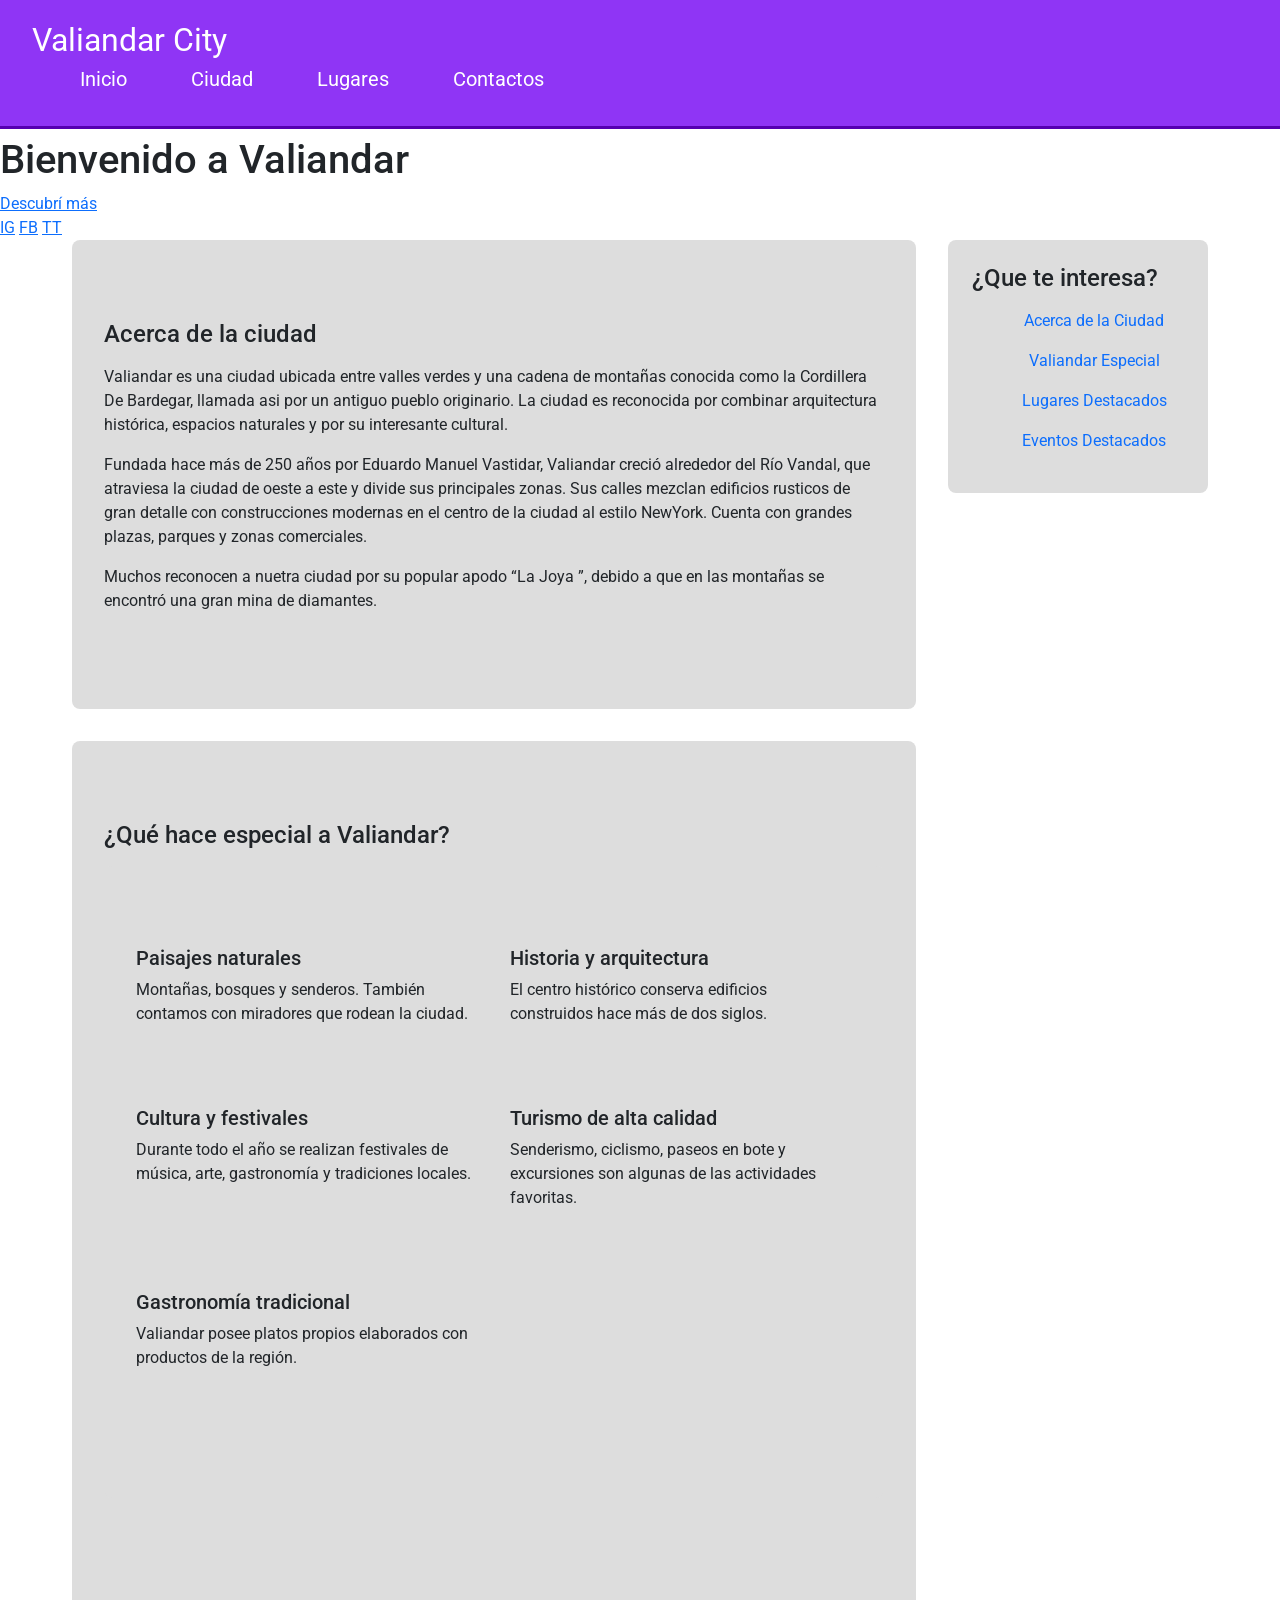
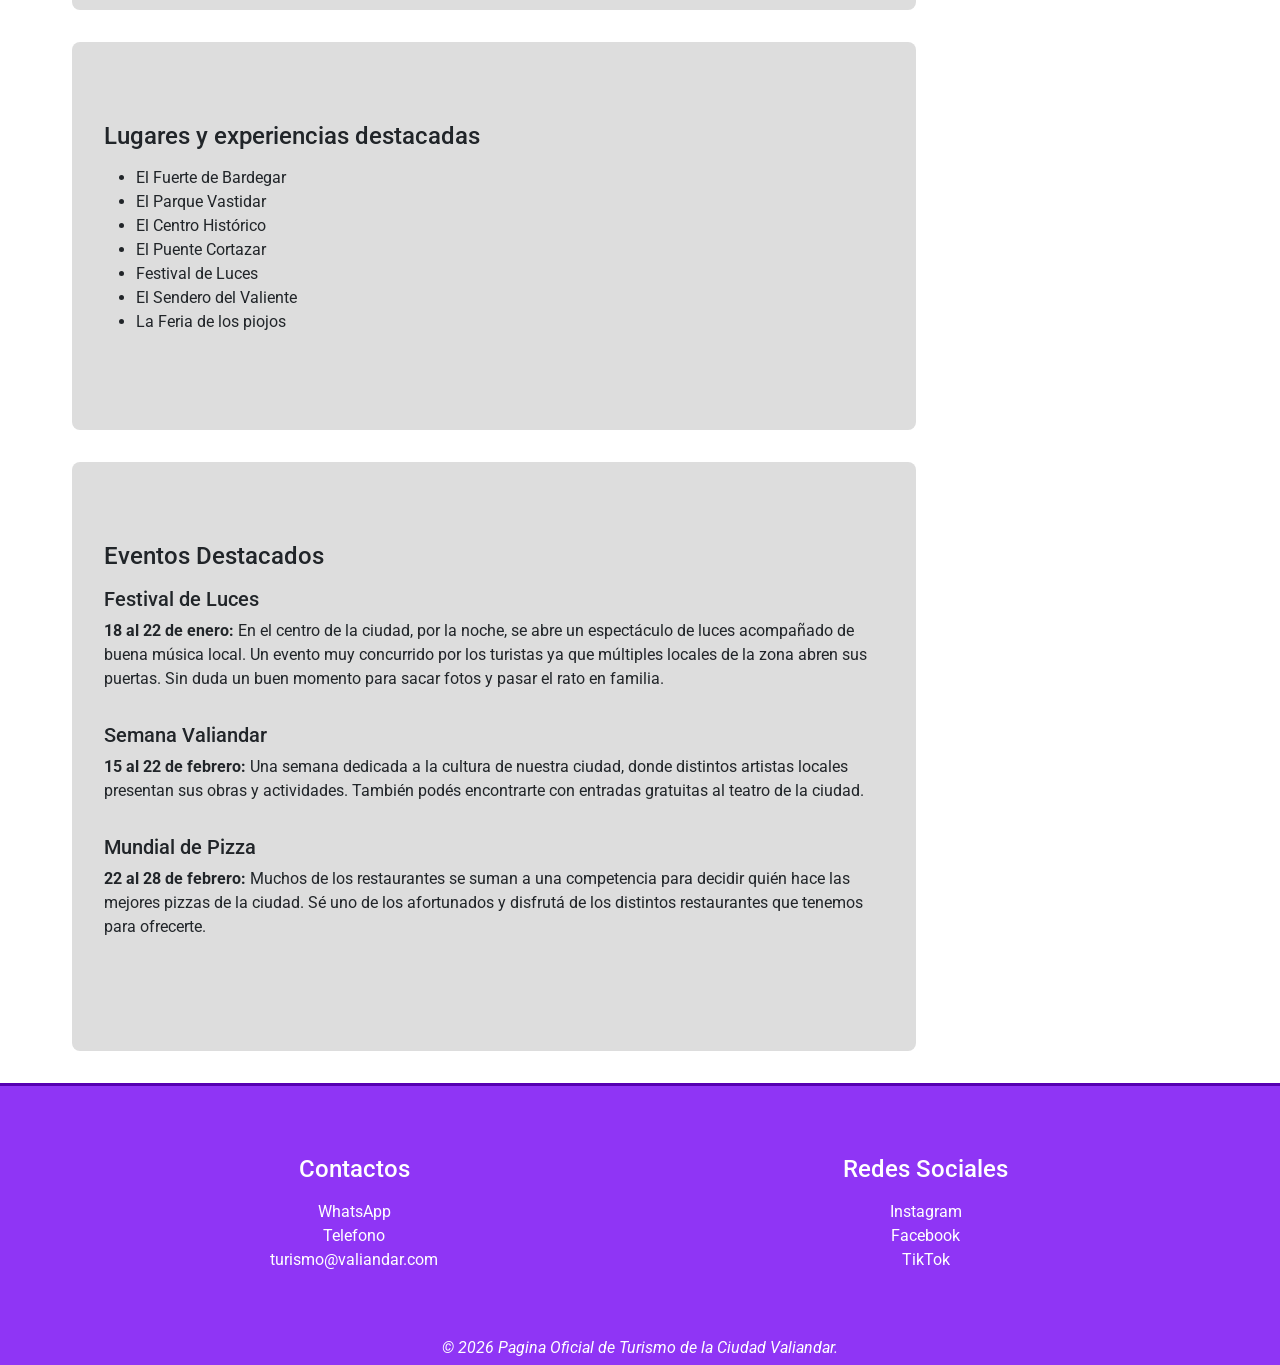
==== commit 97e26443: "rediseño" ====
--- a/index.html
+++ b/index.html
@@ -6,82 +6,96 @@
     <title>Turismo Para Todos | Pagina Oficial de Turismo de la Ciudad Valiandar</title>
     <link rel="preconnect" href="https://fonts.googleapis.com">
     <link rel="preconnect" href="https://fonts.gstatic.com" crossorigin>
-    <link href="https://fonts.googleapis.com/css2?family=Chango&family=Chewy&family=Englebert&family=Roboto:ital,wght@0,100..900;1,100..900&family=Sniglet:wght@400;800&display=swap" rel="stylesheet">
+    <link href="https://fonts.googleapis.com/css2?family=Roboto:ital,wght@0,100..900;1,100..900&display=swap" rel="stylesheet">
+    <link href="https://cdn.jsdelivr.net/npm/bootstrap@5.3.8/dist/css/bootstrap.min.css" rel="stylesheet" integrity="sha384-sRIl4kxILFvY47J16cr9ZwB07vP4J8+LH7qKQnuqkuIAvNWLzeN8tE5YBujZqJLB" crossorigin="anonymous">
     <link rel="stylesheet" href="./CSS/style.css">
 </head>
 <body>
-    <header class="header">
-        <a href="./index.html" rel="noopener noreferrer" class="logo">Valiandar City</a>
-        <nav class="nav-principal">
-             <ul>
-                <li><a href="./index.html">Inicio</a></li>
-                <li><a href="./ciudad.html">Ciudad</a></li>
-                <li><a href="./lugares.html">Lugares</a></li>
-                <li><a href="./contactos.html">Contactos</a></li>
-            </ul>
-        </nav>
-        <div class="header-top">
-                <h1>Página Oficial de Turismo de la Ciudad Valiandar</h1>
-            </div>
 
+    <header>
+        <div class="header-content">
+            <a href="./index.html" class="logo">Valiandar City</a>
+            <nav class="nav-principal" aria-label="Principal">
+                <ul>
+                    <li><a href="./index.html" class="activo">Inicio</a></li>
+                    <li><a href="./ciudad.html">Ciudad</a></li>
+                    <li><a href="./lugares.html">Lugares</a></li>
+                    <li><a href="./contactos.html">Contactos</a></li>
+                </ul>
+            </nav>
+        </div>
     </header>
-    <div class="contenido"> 
+
+    <section class="hero">
+        <div class="hero-content">
+            <p class="hero-sub">Página Oficial de Turismo de la Ciudad Valiandar</p>
+            <h1>Bienvenido a Valiandar</h1>
+            <a href="#presentacion" class="boton">Descubrí más</a>
+        </div>
+    </section>
+
+    <div class="redes-fijas">
+        <a href="https://www.instagram.com/" target="_blank" rel="noreferrer noopener" aria-label="Instagram">IG</a>
+        <a href="https://www.facebook.com/" target="_blank" rel="noreferrer noopener" aria-label="Facebook">FB</a>
+        <a href="https://www.tiktok.com/" target="_blank" rel="noreferrer noopener" aria-label="TikTok">TT</a>
+    </div>
+
+    <div class="contenido">
         <main>
-                <section id="foto-principal">
-                    <h2>Bienvenido a Valiandar</h2>
-                    <img src="https://images.unsplash.com/photo-1597208670331-c9b35c879578?fm=jpg&q=60&w=3000&auto=format&fit=crop&ixlib=rb-4.1.0&ixid=M3wxMjA3fDB8MHxwaG90by1wYWdlfHx8fGVufDB8fHx8fA%3D%3D" alt="FotodeCiudadValiandar" width="800" height="534">
+            <section id="presentacion">
+                <h3>Acerca de la ciudad</h3>
+                <p>Valiandar es una ciudad ubicada entre valles verdes y una cadena de montañas conocida como la Cordillera De Bardegar, llamada asi por un antiguo pueblo originario.
+                    La ciudad es reconocida por combinar arquitectura histórica, espacios naturales y por su interesante cultural.</p>
+                <p>Fundada hace más de 250 años por Eduardo Manuel Vastidar, Valiandar creció alrededor del Río Vandal, que atraviesa la ciudad de oeste a este y divide sus principales zonas.
+                    Sus calles mezclan edificios rusticos de gran detalle con construcciones modernas en el centro de la ciudad al estilo NewYork. Cuenta con grandes plazas, parques y zonas comerciales.</p>
+                <p>Muchos reconocen a nuetra ciudad por su popular apodo “La Joya ”, debido a que en las montañas se encontró una gran mina de diamantes.</p>
+            </section>
+
+            <section id="valiandar-especial">
+                <h3>¿Qué hace especial a Valiandar?</h3>
+
+                <section class="cualidades-grid">
+                    <article class="cualidad-card">
+                        <h4>Paisajes naturales</h4>
+                        <p>Montañas, bosques y senderos. También contamos con miradores que rodean la ciudad.</p>
+                    </article>
+
+                    <article class="cualidad-card">
+                        <h4>Historia y arquitectura</h4>
+                        <p>El centro histórico conserva edificios construidos hace más de dos siglos.</p>
+                    </article>
+
+                    <article class="cualidad-card">
+                        <h4>Cultura y festivales</h4>
+                        <p>Durante todo el año se realizan festivales de música, arte, gastronomía y tradiciones locales.</p>
+                    </article>
+
+                    <article class="cualidad-card">
+                        <h4>Turismo de alta calidad</h4>
+                        <p>Senderismo, ciclismo, paseos en bote y excursiones son algunas de las actividades favoritas.</p>
+                    </article>
+
+                    <article class="cualidad-card">
+                        <h4>Gastronomía tradicional</h4>
+                        <p>Valiandar posee platos propios elaborados con productos de la región.</p>
+                    </article>
                 </section>
-                <section id="presentacion">
-                    <h3>Acerca de la ciudad</h3>
-                    <p>Valiandar es una ciudad ubicada entre valles verdes y una cadena de montañas conocida como la Cordillera De Bardegar, llamada asi por un antiguo pueblo originario.
-                        La ciudad es reconocida por combinar arquitectura histórica, espacios naturales y por su interesante cultural.</p>
-                    <p>Fundada hace más de 250 años por Eduardo Manuel Vastidar, Valiandar creció alrededor del Río Vandal, que atraviesa la ciudad de oeste a este y divide sus principales zonas.
-                        Sus calles mezclan edificios rusticos de gran detalle con construcciones modernas en el centro de la ciudad al estilo NewYork. Cuenta con grandes plazas, parques y zonas comerciales.</p>
-                    <p>Muchos reconocen a nuetra ciudad por su popular apodo “La Joya ”, debido a que en las montañas se encontró una gran mina de diamantes.</p>
-                </section>
-            <section id="valiandar-especial">
-            <h3>¿Qué hace especial a Valiandar?</h3>
+            </section>
 
-            <section class="cualidades-grid">
-                <article class="cualidad-card">
-                    <h4>Paisajes naturales</h4>
-                    <p>Montañas, bosques y senderos. También contamos con miradores que rodean la ciudad.</p>
-                </article>
+            <section id="lugares-destacados">
+                <h3>Lugares y experiencias destacadas</h3>
+                <ul>
+                    <li>El Fuerte de Bardegar</li>
+                    <li>El Parque Vastidar</li>
+                    <li>El Centro Histórico</li>
+                    <li>El Puente Cortazar</li>
+                    <li>Festival de Luces</li>
+                    <li>El Sendero del Valiente</li>
+                    <li>La Feria de los piojos</li>
+                </ul>
+            </section>
 
-                <article class="cualidad-card">
-                    <h4>Historia y arquitectura</h4>
-                    <p>El centro histórico conserva edificios construidos hace más de dos siglos.</p>
-                </article>
-
-                <article class="cualidad-card">
-                    <h4>Cultura y festivales</h4>
-                    <p>Durante todo el año se realizan festivales de música, arte, gastronomía y tradiciones locales.</p>
-                </article>
-
-                <article class="cualidad-card">
-                    <h4>Turismo de alta calidad</h4>
-                    <p>Senderismo, ciclismo, paseos en bote y excursiones son algunas de las actividades favoritas.</p>
-                </article>
-
-                <article class="cualidad-card">
-                    <h4>Gastronomía tradicional</h4>
-                    <p>Valiandar posee platos propios elaborados con productos de la región.</p>
-                </article>
-            </section>
-            </section>
-                    <section id="lugares-destacados">
-                        <h3>Lugares y experiencias destacadas</h3>                
-                        <ul>
-                            <li>El Fuerte de Bardegar</li>
-                            <li>El Parque Vastidar</li>
-                            <li>El Centro Histórico</li>
-                            <li>El Puente Cortazar</li>
-                            <li>Festival de Luces</li>
-                            <li>El Sendero del Valiente</li>
-                            <li>La Feria de los piojos</li>
-                        </ul>
-            </section>
-                    <section id="eventos-destacados">
+            <section id="eventos-destacados">
                 <h3>Eventos Destacados</h3>
 
                 <article class="evento-card">
@@ -100,38 +114,39 @@
                 </article>
             </section>
         </main>
-            <aside id="nav-lateral">
-                <section class="nav-lateral">
+
+        <aside id="nav-lateral">
+            <section class="nav-lateral">
                 <h3>¿Que te interesa?</h3>
-                    <nav>
-                        <ul>
-                            <li><a href="#presentacion">Acerca de la Ciudad</a></li>
-                            <li><a href="#valiandar-especial">Valiandar Especial</a></li>
-                            <li><a href="#lugares-destacados">Lugares Destacados</a></li>
-                            <li><a href="#eventos-destacados">Eventos Destacados</a></li>
-                        </ul>
-                    </nav>
-                </section>
-            </aside>    
+                <nav>
+                    <ul>
+                        <li><a href="#presentacion">Acerca de la Ciudad</a></li>
+                        <li><a href="#valiandar-especial">Valiandar Especial</a></li>
+                        <li><a href="#lugares-destacados">Lugares Destacados</a></li>
+                        <li><a href="#eventos-destacados">Eventos Destacados</a></li>
+                    </ul>
+                </nav>
+            </section>
+        </aside>
     </div>
-    
+
     <footer>
         <div class="footer">
-         <section class="contactos">
-            <h3>Contactos</h3>
-        <a href="https://web.whatsapp.com/" target="_blank" rel="noreferrer noopener">WhatsApp</a><br>
-        <a href="tel:+5491140203928" target="_blank" rel="noreferrer noopener">Telefono</a><br>
-        <a href="mailto:turismo@valiandar.com">turismo@valiandar.com</a>
-         </section>
-        <section class="redes-sociales">
-            <h3>Redes Sociales</h3>
-            <a href="https://www.instagram.com/" target="_blank" rel="noreferrer noopener">Instagram</a><br>
-            <a href="https://www.facebook.com/" target="_blank" rel="noreferrer noopener">Facebook</a><br>
-            <a href="https://www.tiktok.com/" target="_blank" rel="noreferrer noopener">TikTok</a><br>
-        </section>
-
+            <section class="contactos">
+                <h3>Contactos</h3>
+                <a href="https://web.whatsapp.com/" target="_blank" rel="noreferrer noopener">WhatsApp</a><br>
+                <a href="tel:+5491140203928" target="_blank" rel="noreferrer noopener">Telefono</a><br>
+                <a href="mailto:turismo@valiandar.com">turismo@valiandar.com</a>
+            </section>
+            <section class="redes-sociales">
+                <h3>Redes Sociales</h3>
+                <a href="https://www.instagram.com/" target="_blank" rel="noreferrer noopener">Instagram</a><br>
+                <a href="https://www.facebook.com/" target="_blank" rel="noreferrer noopener">Facebook</a><br>
+                <a href="https://www.tiktok.com/" target="_blank" rel="noreferrer noopener">TikTok</a><br>
+            </section>
         </div>
-         <span class="copyright"><em>&copy; 2026 Pagina Oficial de Turismo de la Ciudad Valiandar.</em></span>
+        <span class="copyright"><em>&copy; 2026 Pagina Oficial de Turismo de la Ciudad Valiandar.</em></span>
     </footer>
+    <script src="https://cdn.jsdelivr.net/npm/bootstrap@5.3.8/dist/js/bootstrap.bundle.min.js" integrity="sha384-FKyoEForCGlyvwx9Hj09JcYn3nv7wiPVlz7YYwJrWVcXK/BmnVDxM+D2scQbITxI" crossorigin="anonymous"></script>
 </body>
 </html>
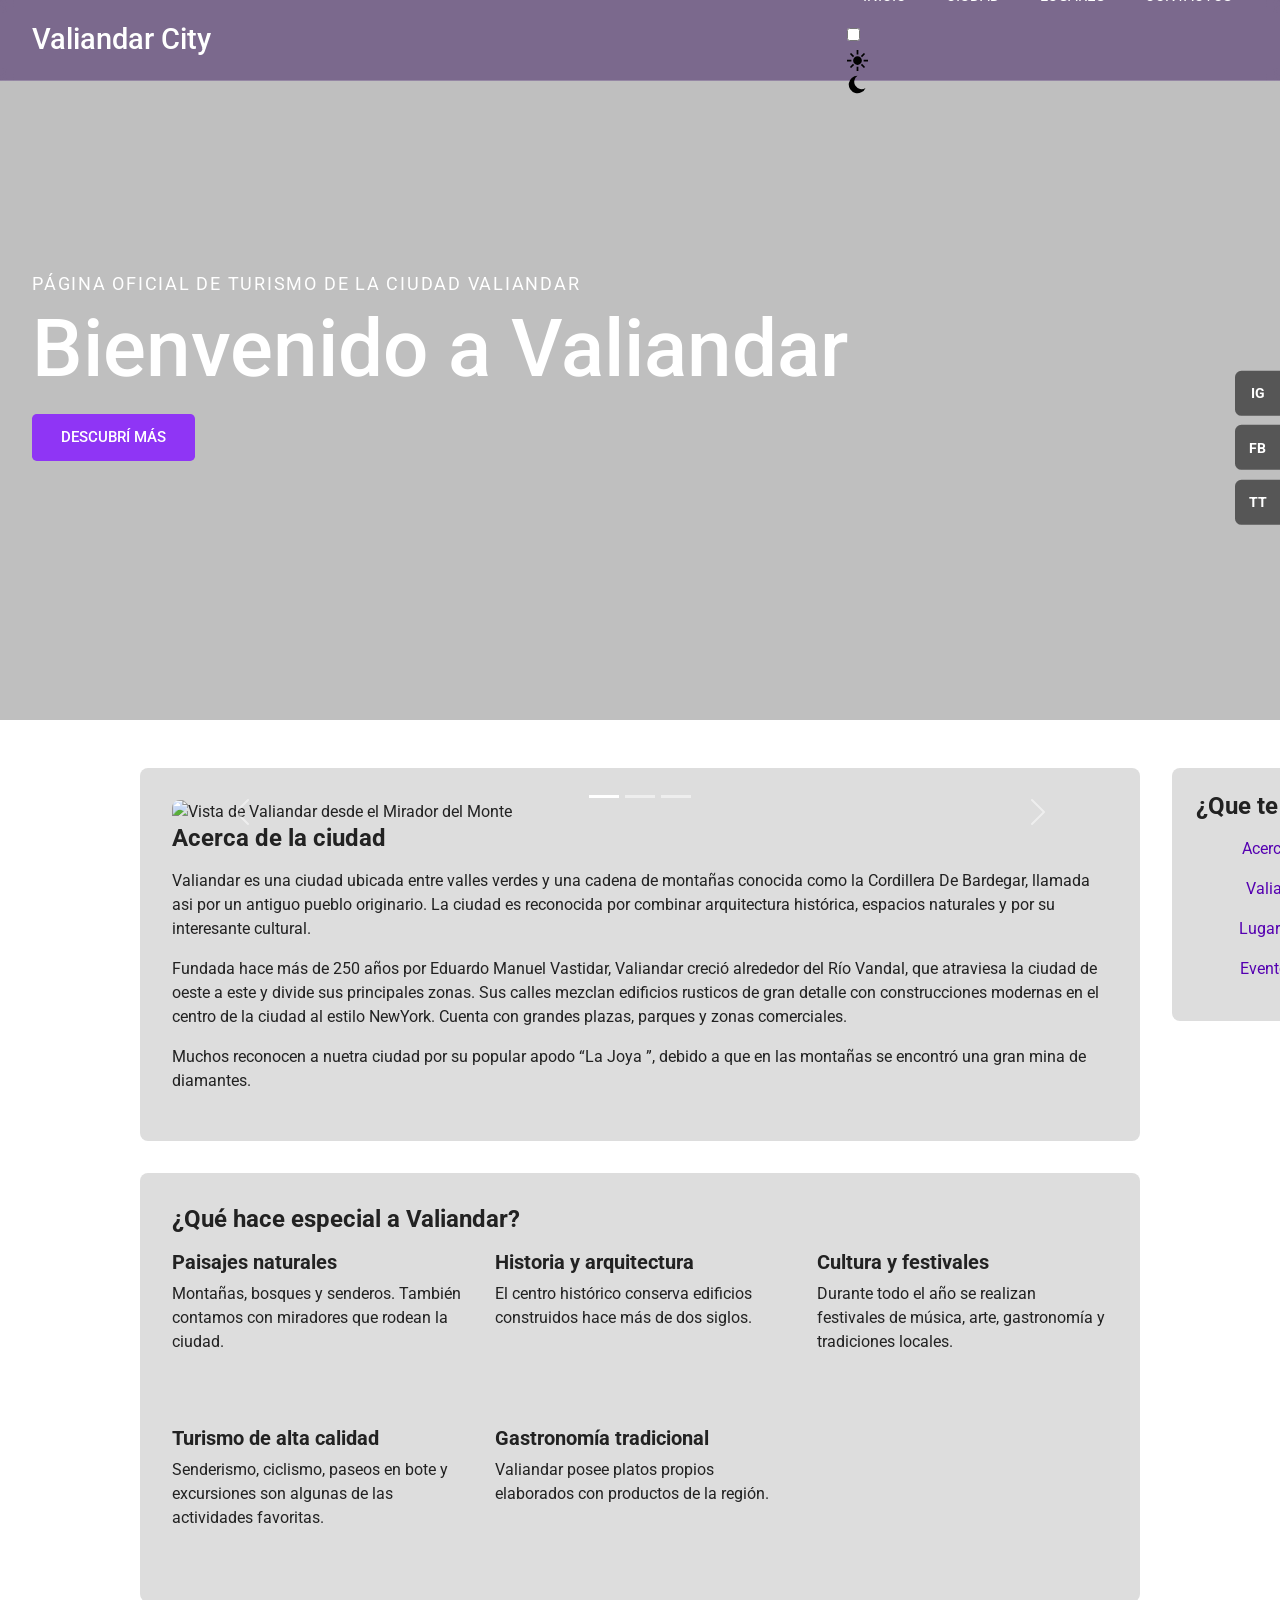
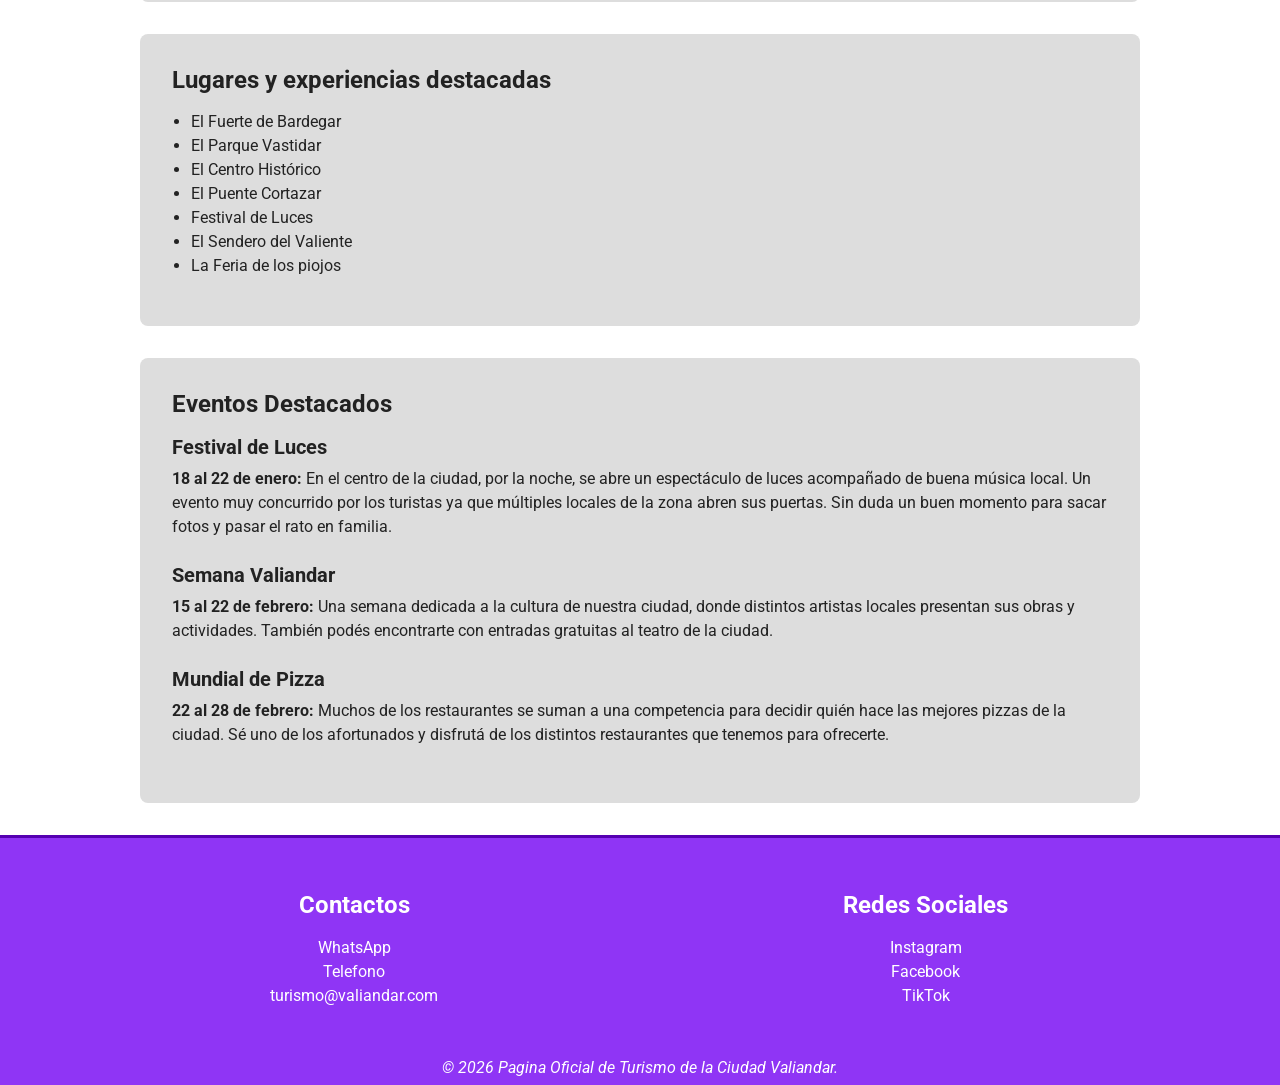
==== commit 0918fb39: "Carrusel y Modo oscuro" ====
--- a/index.html
+++ b/index.html
@@ -9,6 +9,7 @@
     <link href="https://fonts.googleapis.com/css2?family=Roboto:ital,wght@0,100..900;1,100..900&display=swap" rel="stylesheet">
     <link href="https://cdn.jsdelivr.net/npm/bootstrap@5.3.8/dist/css/bootstrap.min.css" rel="stylesheet" integrity="sha384-sRIl4kxILFvY47J16cr9ZwB07vP4J8+LH7qKQnuqkuIAvNWLzeN8tE5YBujZqJLB" crossorigin="anonymous">
     <link rel="stylesheet" href="./CSS/style.css">
+    <script src="./JS/java.js"></script>
 </head>
 <body>
 
@@ -22,6 +23,17 @@
                     <li><a href="./lugares.html">Lugares</a></li>
                     <li><a href="./contactos.html">Contactos</a></li>
                 </ul>
+                <label class="theme-switch" title="Cambiar entre tema claro y oscuro">
+                    <input class="theme-switch__input" id="boton-tema" type="checkbox" role="switch" aria-label="Modo oscuro">
+                    <span class="theme-switch__track" aria-hidden="true">
+                        <svg class="theme-switch__sun" viewBox="0 0 24 24" aria-hidden="true">
+                            <path d="M12 17a5 5 0 1 0 0-10 5 5 0 0 0 0 10Zm-1-17h2v5h-2zm0 19h2v5h-2zM0 11h5v2H0zm19 0h5v2h-5zM3.3 4.7l1.4-1.4 3.5 3.5-1.4 1.4zm12.5 12.5 1.4-1.4 3.5 3.5-1.4 1.4zM3.3 19.3l3.5-3.5 1.4 1.4-3.5 3.5zm12.5-12.5 3.5-3.5 1.4 1.4-3.5 3.5z"/>
+                        </svg>
+                        <svg class="theme-switch__moon" viewBox="0 0 24 24" aria-hidden="true">
+                            <path d="M12 2a10 10 0 1 0 9.2 13.9A8 8 0 0 1 12 2Z"/>
+                        </svg>
+                    </span>
+                </label>
             </nav>
         </div>
     </header>
@@ -36,19 +48,53 @@
 
     <div class="redes-fijas">
         <a href="https://www.instagram.com/" target="_blank" rel="noreferrer noopener" aria-label="Instagram">IG</a>
+        <i class="logoIG bi bi-instagram"></i>
         <a href="https://www.facebook.com/" target="_blank" rel="noreferrer noopener" aria-label="Facebook">FB</a>
+        <i class="logoFB bi bi-facebook"></i>
         <a href="https://www.tiktok.com/" target="_blank" rel="noreferrer noopener" aria-label="TikTok">TT</a>
+        <i class="logoTT bi bi-tiktok"></i>
     </div>
 
     <div class="contenido">
         <main>
             <section id="presentacion">
-                <h3>Acerca de la ciudad</h3>
-                <p>Valiandar es una ciudad ubicada entre valles verdes y una cadena de montañas conocida como la Cordillera De Bardegar, llamada asi por un antiguo pueblo originario.
-                    La ciudad es reconocida por combinar arquitectura histórica, espacios naturales y por su interesante cultural.</p>
-                <p>Fundada hace más de 250 años por Eduardo Manuel Vastidar, Valiandar creció alrededor del Río Vandal, que atraviesa la ciudad de oeste a este y divide sus principales zonas.
-                    Sus calles mezclan edificios rusticos de gran detalle con construcciones modernas en el centro de la ciudad al estilo NewYork. Cuenta con grandes plazas, parques y zonas comerciales.</p>
-                <p>Muchos reconocen a nuetra ciudad por su popular apodo “La Joya ”, debido a que en las montañas se encontró una gran mina de diamantes.</p>
+                <div class="presentacion-grid">
+                    <div id="carouselExampleIndicators" class="carousel slide carousel-presentacion">
+                        <div class="carousel-indicators">
+                            <button type="button" data-bs-target="#carouselExampleIndicators" data-bs-slide-to="0" class="active" aria-current="true" aria-label="Foto 1"></button>
+                            <button type="button" data-bs-target="#carouselExampleIndicators" data-bs-slide-to="1" aria-label="Foto 2"></button>
+                            <button type="button" data-bs-target="#carouselExampleIndicators" data-bs-slide-to="2" aria-label="Foto 3"></button>
+                        </div>
+                        <div class="carousel-inner">
+                            <div class="carousel-item active">
+                                <img src="./img/FotoMiradorDelMonte.jpg" class="d-block w-100" alt="Vista de Valiandar desde el Mirador del Monte">
+                            </div>
+                            <div class="carousel-item">
+                                <img src="./img/FotoParqueVistaAlegreValiandar.jpg" class="d-block w-100" alt="Parque Vista Alegre con su laguna y el estadio al fondo">
+                            </div>
+                            <div class="carousel-item">
+                                <img src="./img/FotoPuenteCortazar.jpg" class="d-block w-100" alt="Puente Cortazar iluminado de noche sobre el Río Vandal">
+                            </div>
+                        </div>
+                        <button class="carousel-control-prev" type="button" data-bs-target="#carouselExampleIndicators" data-bs-slide="prev">
+                            <span class="carousel-control-prev-icon" aria-hidden="true"></span>
+                            <span class="visually-hidden">Anterior</span>
+                        </button>
+                        <button class="carousel-control-next" type="button" data-bs-target="#carouselExampleIndicators" data-bs-slide="next">
+                            <span class="carousel-control-next-icon" aria-hidden="true"></span>
+                            <span class="visually-hidden">Siguiente</span>
+                        </button>
+                    </div>
+
+                    <div class="presentacion-texto">
+                        <h3>Acerca de la ciudad</h3>
+                        <p>Valiandar es una ciudad ubicada entre valles verdes y una cadena de montañas conocida como la Cordillera De Bardegar, llamada asi por un antiguo pueblo originario.
+                            La ciudad es reconocida por combinar arquitectura histórica, espacios naturales y por su interesante cultural.</p>
+                        <p>Fundada hace más de 250 años por Eduardo Manuel Vastidar, Valiandar creció alrededor del Río Vandal, que atraviesa la ciudad de oeste a este y divide sus principales zonas.
+                            Sus calles mezclan edificios rusticos de gran detalle con construcciones modernas en el centro de la ciudad al estilo NewYork. Cuenta con grandes plazas, parques y zonas comerciales.</p>
+                        <p>Muchos reconocen a nuetra ciudad por su popular apodo “La Joya ”, debido a que en las montañas se encontró una gran mina de diamantes.</p>
+                    </div>
+                </div>
             </section>
 
             <section id="valiandar-especial">
--- a/CSS/style.css
+++ b/CSS/style.css
@@ -3,10 +3,13 @@
     --color-secundario: #ffffff;
     --color-subtexto-titulo: #9c5be2;
     --color-barrita: #5500b1;
-    --color-fondo: #dddddd; ;
-    --fuente-principal:Roboto, sans-serif;
-}
-
+    --color-fondo: #dddddd;
+    --color-texto: #222222;
+    --color-boton: #8f35f5;
+    --color-boton-hover: #5500b1;
+    --alto-header: 5rem;
+    --fuente-principal: Roboto, sans-serif;
+}
 
 *{
     box-sizing: border-box;
@@ -15,30 +18,42 @@
     font-family: var(--fuente-principal);
 }
 
+html{
+    scroll-behavior: smooth;
+}
+
+body{
+    color: var(--color-texto);
+    background-color: var(--color-secundario);
+}
+
+
+/* ---------- HEADER ---------- */
 header{
     position: fixed;
-    top:0;left: 0; width: 100%;
-    background-color: var(--color-principal);
-    padding: 1rem 2rem;
-    display: flex;
-    justify-content: space-between;
+    top: 0;
+    left: 0;
+    width: 100%;
+    z-index: 1000;
+    background-color: rgba(40, 0, 80, 0.45);
+    backdrop-filter: blur(6px);
+    -webkit-backdrop-filter: blur(6px);
+    border-bottom: 1px solid rgba(255, 255, 255, 0.2);
+}
+
+.header-content{
+    display: flex;
+    justify-content: space-between; 
     align-items: center;
-    border-bottom:0.2rem solid var(--color-barrita);
-    z-index: 1000;
-}
-
-.header-top{
-    padding: 0.7rem ;
-    font-size: 0.4rem;
-    background-color: var(--color-subtexto-titulo);
-    color: var(--color-secundario);
-    border-radius: 2rem;
-
-    
+    max-width: 1400px;
+    height: var(--alto-header);
+    margin: 0 auto;
+    padding: 0 2rem;
 }
 
 .logo{
-    font-size: 2rem;
+    font-size: 1.8rem;
+    font-weight: 500;
     text-decoration: none;
     color: var(--color-secundario);
 }
@@ -47,38 +62,170 @@
     display: flex;
     flex-direction: row;
     list-style: none;
+    gap: 0.5rem;
+    padding-left: 0;
+}
+
+.nav-principal a{
+    text-decoration: none;
+    text-transform: uppercase;
+    font-size: 0.95rem;
+    color: var(--color-secundario);
+    padding: 0.6rem 1rem;
+    border-bottom: 2px solid transparent;
+    transition: border-color 0.3s;
+}
+
+.nav-principal a:hover{
+    border-bottom-color: var(--color-secundario);
+}
+
+/* ---------- HERO ---------- */
+.hero{
+    position: relative;
+    min-height: 80vh;
+    display: flex;
+    align-items: center;
+    background-image: url(https://images.unsplash.com/photo-1597208670331-c9b35c879578?fm=jpg&q=60&w=3000&auto=format&fit=crop&ixlib=rb-4.1.0&ixid=M3wxMjA3fDB8MHxwaG90by1wYWdlfHx8fGVufDB8fHx8fA%3D%3D);
+    background-size: cover;
+    background-position: center;
+    margin-bottom: 3rem;
+}
+
+.hero::before{
+    content: "";
+    position: absolute;
+    inset: 0;
+    background: rgba(0, 0, 0, 0.25);
+}
+
+.hero-content{
+    position: relative;   
+    width: 100%;
+    max-width: 1400px;
+    margin: 0 auto;
+    padding: 0 2rem;
+    color: var(--color-secundario);
+}
+
+.hero-sub{
+    font-size: 1.1rem;
+    text-transform: uppercase;
+    letter-spacing: 0.1em;
+    margin-bottom: 0.5rem;
+}
+
+.hero h1{
+    font-size: clamp(2.5rem, 7vw, 5rem);
+    font-weight: 500;
+    line-height: 1.1;
+    margin-bottom: 2rem;
+}
+
+.boton{
+    padding: 0.9rem 1.8rem;
+    background-color: var(--color-boton);
+    color: var(--color-secundario);
+    text-decoration: none;
+    text-transform: uppercase;
+    font-size: 0.95rem;
+    font-weight: 500;
+    border-radius: 0.3rem;
+    transition: background-color 0.3s;
+}
+
+.boton:hover{
+    background-color: var(--color-boton-hover);
+}
+
+/* ---------- REDES FIJAS (derecha) ---------- */
+.redes-fijas{
+    position: fixed;
+    right: 0;
+    top: 50%;
+    transform: translateY(-50%);
+    z-index: 900;
+    display: flex;
+    flex-direction: column;
+    gap: 0.3rem;
+}
+
+.redes-fijas a{
+    display: flex;
+    align-items: center;
+    justify-content: center;
+    width: 2.8rem;
+    height: 2.8rem;
+    background-color: rgba(0, 0, 0, 0.55);
+    color: var(--color-secundario);
+    text-decoration: none;
+    font-size: 0.85rem;
+    font-weight: bold;
+    border-radius: 0.4rem 0 0 0.4rem;
+    transition: background-color 0.3s;
+}
+
+.redes-fijas a:hover{
+    background-color: var(--color-principal);
+}
+
+.contenido{
+    display: grid;
+    grid-template-columns: minmax(0, 1fr) minmax(0, 1000px) minmax(0, 1fr);
     gap: 2rem;
-    font-size: 1.25rem;
-}
-
-.nav-principal a{
-    text-decoration: none;
-    color: var(--color-secundario);
-    padding: 0.5rem 1rem;
-}
-
-
-
-.nav-principal a:hover{
-
-    font-size: 1.5rem;
-    font-weight: bold;
-    transition: 0.3s;
-    
-}
-
-
-body{
-    padding-top: 6rem;
-}
-
+    width: 100%;
+    padding: 0 2rem;
+    align-items: start;
+}
+
+.contenido > main{
+    grid-column: 2;
+}
+
+#nav-lateral{
+    grid-column: 3;
+    width: 260px;
+    position: sticky;
+    top: calc(var(--alto-header) + 1.5rem);
+    background-color: var(--color-fondo);
+    border-radius: 0.5rem;
+}
+
+#nav-lateral .nav-lateral{
+    padding: 1.5rem;
+}
+
+.nav-lateral ul{
+    list-style: none;
+    display: flex;
+    flex-direction: column;
+    gap: 1rem;
+    text-align: center;
+}
+
+.nav-lateral a{
+    text-decoration: none;
+    color: var(--color-barrita);
+}
+
+.nav-lateral a:hover{
+    text-decoration: underline;
+}
+
+/* ---------- SECCIONES ---------- */
 main section{
-    padding: 5rem 2rem;
-    max-width: 1200px;
-    margin: 0 auto;
+    padding: 2rem;
     background-color: var(--color-fondo);
+    border-radius: 0.5rem;
     margin-bottom: 2rem;
-    border-radius: 0.5rem;
+}
+
+
+main section section{
+    padding: 0;
+    margin: 0;
+    background: none;
+    border-radius: 0;
 }
 
 .cualidades-grid{
@@ -89,80 +236,49 @@
 
 h3{
     font-size: 1.5rem;
+    font-weight: bold;
     margin-bottom: 1rem;
 }
 
 h4{
     font-size: 1.25rem;
+    font-weight: bold;
     margin-bottom: 0.5rem;
 }
 
-
-
-.contenido{
-    display: grid;
-    grid-template-columns: minmax(0, 1fr) 260px;
-    gap: 2rem;
-    max-width: 1200px;
-    margin: 0 auto;
-    padding: 0 2rem;
-    align-items: start;
-
-}
-
-main section{
-    max-width: none;
-    margin: 0 0 2rem 0;
+p + p{
+    margin-top: 0.8rem;
+}
+
+ul{
+    padding-left: 1.2rem;
+}
+
+article{
+    margin-bottom: 1.5rem;
 }
 
 img{
     max-width: 100%;
+    height: auto;
     border-radius: 0.5rem;
-    height: auto;
-}
-
-#nav-lateral{
-    position: sticky;
-    top: 6rem;
-    background-color: var(--color-fondo);
-    border-radius: 0.5rem;
-    order: 1
-}
-
-
-#nav-lateral .nav-lateral{
-    position: static;
-    padding: 1.5rem;
-    margin: 0;
-    max-width: none;
-}
-
-.nav-lateral ul{
-    list-style: none;
-    display: flex;
-    flex-direction: column;
-    gap: 1rem;
-    text-align: center;
-}
-
-.nav-lateral a{
-    text-decoration: none;
-}
-
-footer {
+}
+
+/* ---------- FOOTER ---------- */
+footer{
     background-color: var(--color-principal);
     text-align: center;
     padding: 0.3rem;
     border-top: 0.2rem solid var(--color-barrita);
 }
 
-.footer {
+.footer{
     display: grid;
-    grid-template-columns: repeat(2,1fr);
-    background-color: var(--color-principal);
-    color: #ffffff;
+    grid-template-columns: repeat(2, 1fr);
+    color: var(--color-secundario);
     padding: 2rem;
-    margin: 2rem;
+    margin: 1rem 2rem;
+    text-align: center;
 }
 
 .footer a{
@@ -175,12 +291,7 @@
 }
 
 .copyright{
-    text-align: center;
-    color: var(--color-secundario);
-}
-
-article{
-    max-width: 1200px;
-    margin: 0 auto;
-    margin-bottom: 2rem;
-}
+    
+    padding-bottom: 0.5rem;
+    color: var(--color-secundario);
+}
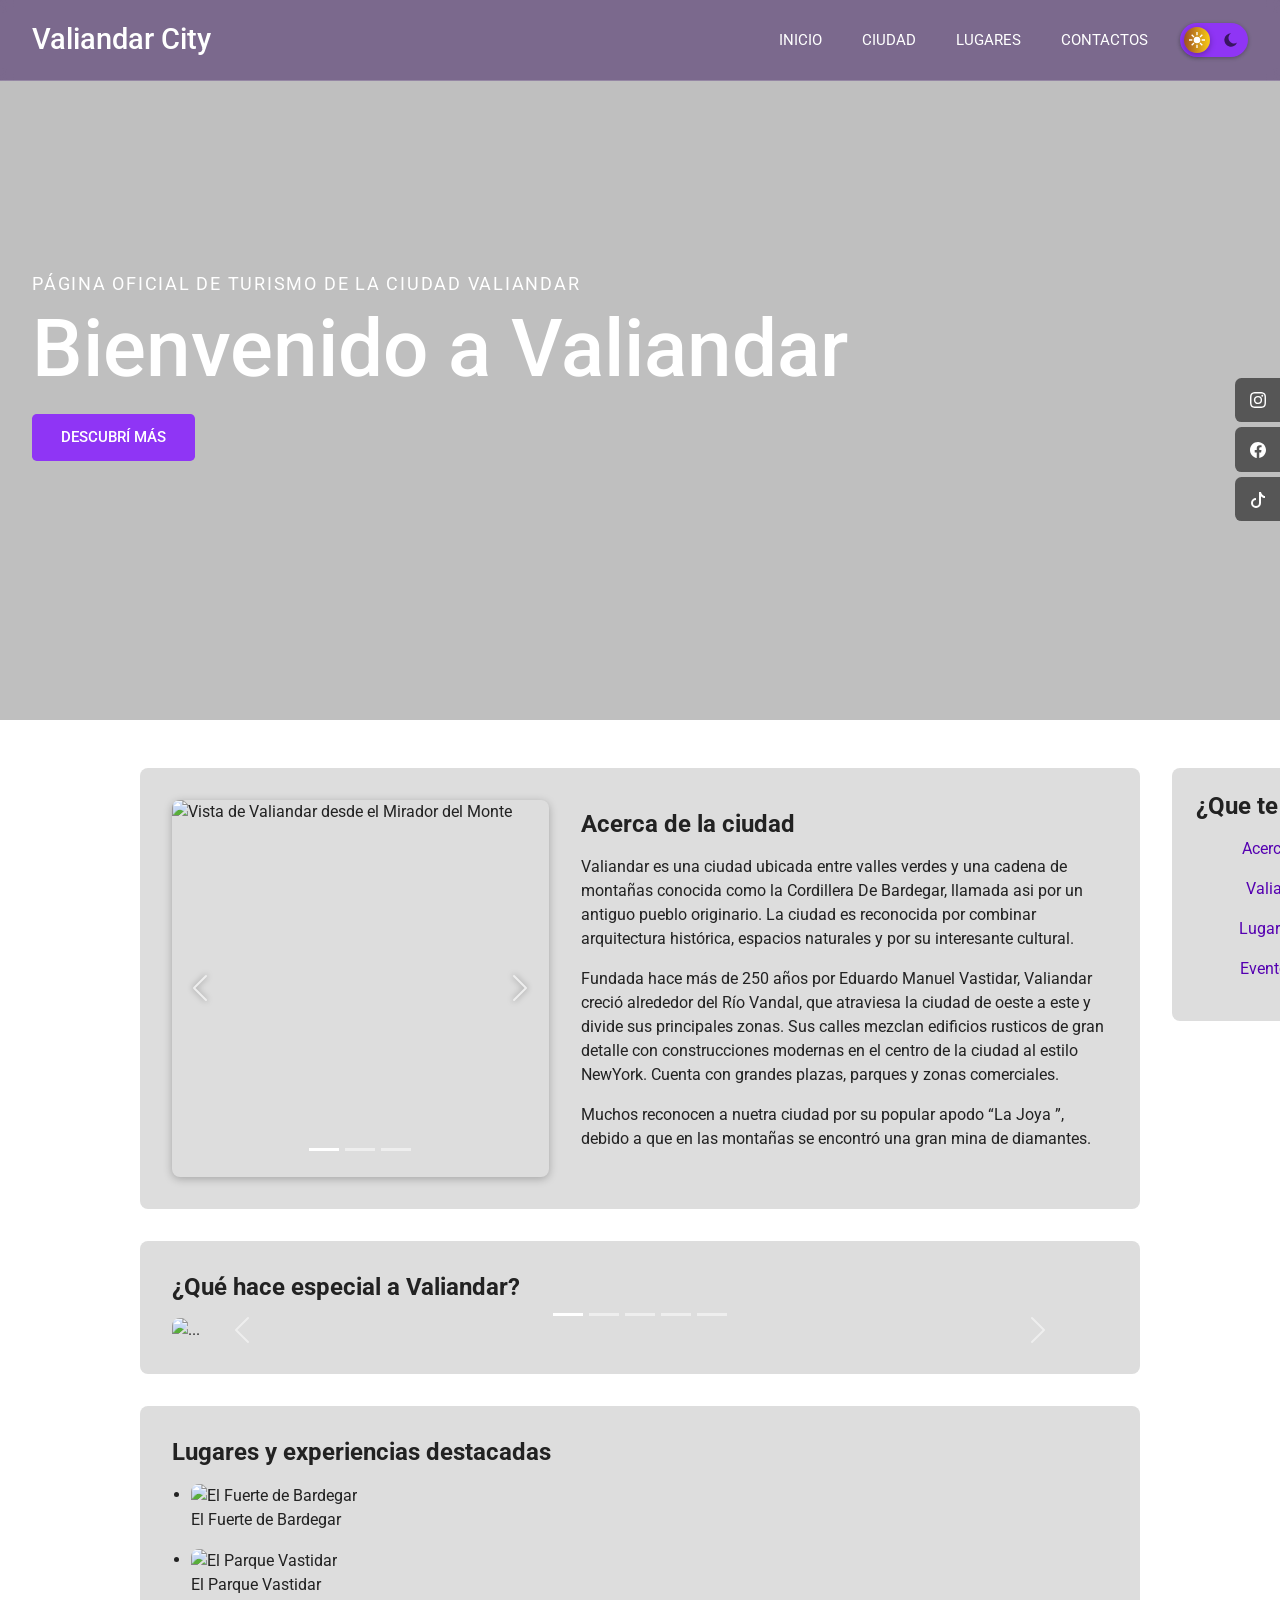
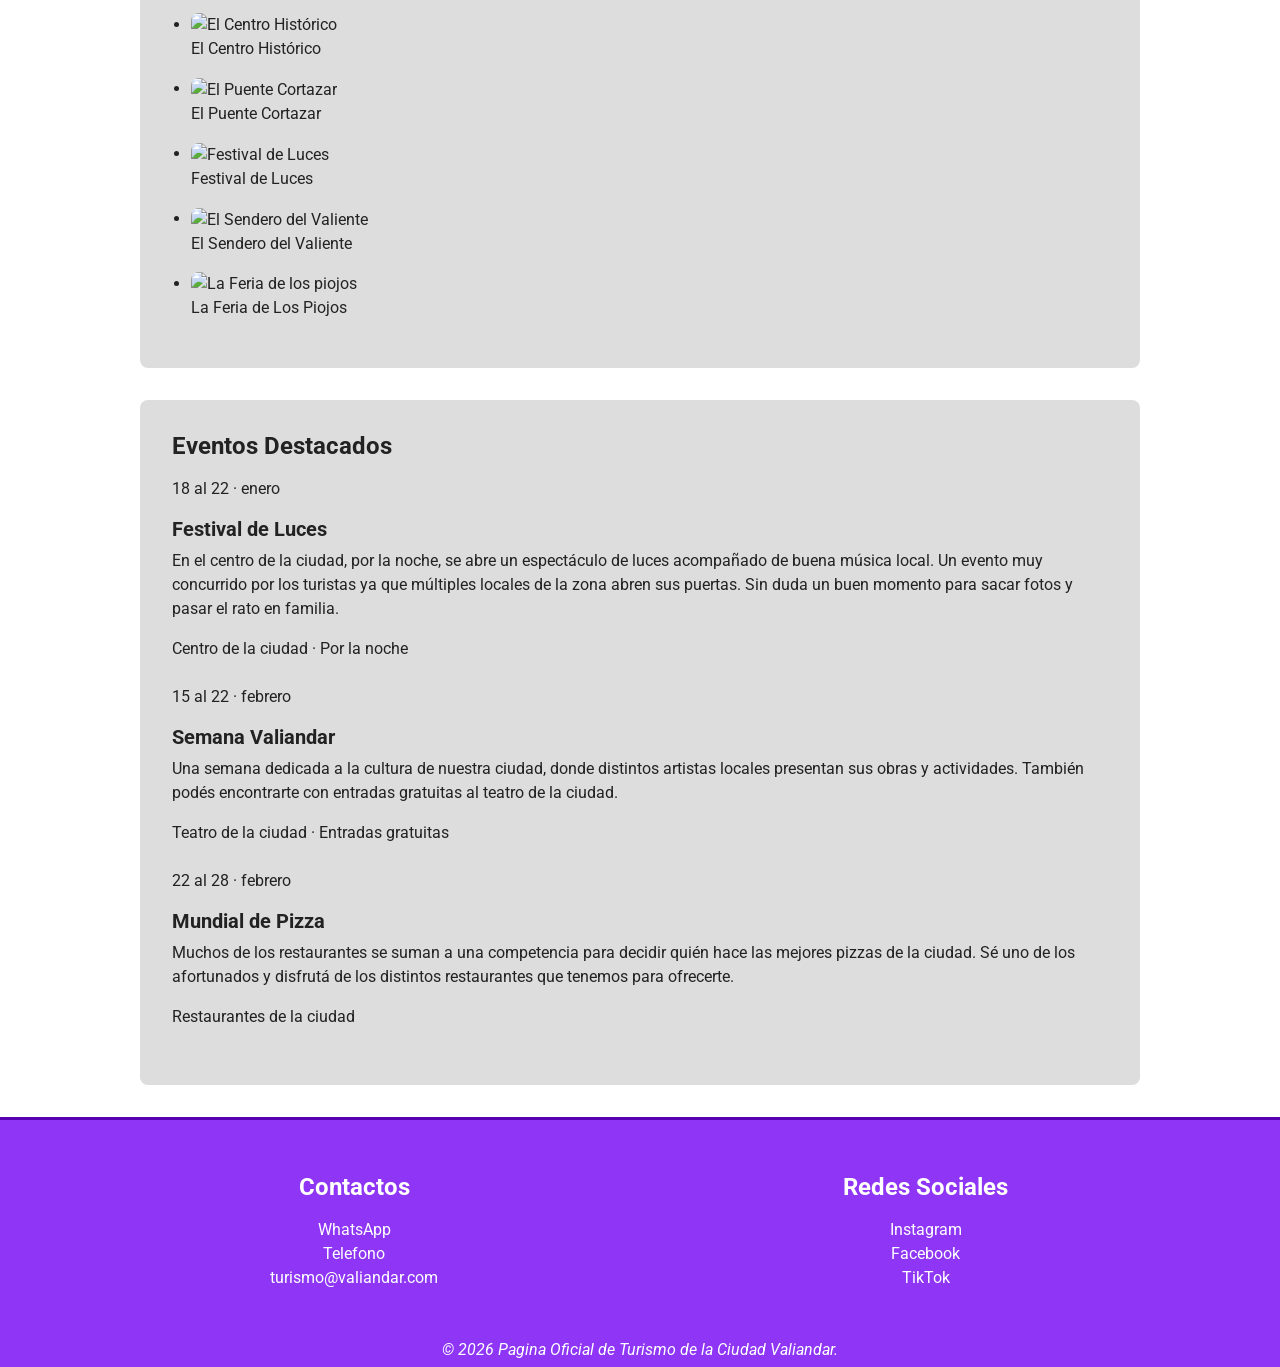
==== commit 791f64ce: "iconos, redes fijas" ====
--- a/index.html
+++ b/index.html
@@ -47,12 +47,21 @@
     </section>
 
     <div class="redes-fijas">
-        <a href="https://www.instagram.com/" target="_blank" rel="noreferrer noopener" aria-label="Instagram">IG</a>
-        <i class="logoIG bi bi-instagram"></i>
-        <a href="https://www.facebook.com/" target="_blank" rel="noreferrer noopener" aria-label="Facebook">FB</a>
-        <i class="logoFB bi bi-facebook"></i>
-        <a href="https://www.tiktok.com/" target="_blank" rel="noreferrer noopener" aria-label="TikTok">TT</a>
-        <i class="logoTT bi bi-tiktok"></i>
+        <a href="https://www.instagram.com/" target="_blank" rel="noreferrer noopener" aria-label="Instagram">
+            <svg xmlns="http://www.w3.org/2000/svg" width="16" height="16" fill="currentColor" class="bi bi-instagram" viewBox="0 0 16 16" aria-hidden="true" focusable="false">
+                <path d="M8 0C5.829 0 5.556.01 4.703.048 3.85.088 3.269.222 2.76.42a3.9 3.9 0 0 0-1.417.923A3.9 3.9 0 0 0 .42 2.76C.222 3.268.087 3.85.048 4.7.01 5.555 0 5.827 0 8.001c0 2.172.01 2.444.048 3.297.04.852.174 1.433.372 1.942.205.526.478.972.923 1.417.444.445.89.719 1.416.923.51.198 1.09.333 1.942.372C5.555 15.99 5.827 16 8 16s2.444-.01 3.298-.048c.851-.04 1.434-.174 1.943-.372a3.9 3.9 0 0 0 1.416-.923c.445-.445.718-.891.923-1.417.197-.509.332-1.09.372-1.942C15.99 10.445 16 10.173 16 8s-.01-2.445-.048-3.299c-.04-.851-.175-1.433-.372-1.941a3.9 3.9 0 0 0-.923-1.417A3.9 3.9 0 0 0 13.24.42c-.51-.198-1.092-.333-1.943-.372C10.443.01 10.172 0 7.998 0zm-.717 1.442h.718c2.136 0 2.389.007 3.232.046.78.035 1.204.166 1.486.275.373.145.64.319.92.599s.453.546.598.92c.11.281.24.705.275 1.485.039.843.047 1.096.047 3.231s-.008 2.389-.047 3.232c-.035.78-.166 1.203-.275 1.485a2.5 2.5 0 0 1-.599.919c-.28.28-.546.453-.92.598-.28.11-.704.24-1.485.276-.843.038-1.096.047-3.232.047s-2.39-.009-3.233-.047c-.78-.036-1.203-.166-1.485-.276a2.5 2.5 0 0 1-.92-.598 2.5 2.5 0 0 1-.6-.92c-.109-.281-.24-.705-.275-1.485-.038-.843-.046-1.096-.046-3.233s.008-2.388.046-3.231c.036-.78.166-1.204.276-1.486.145-.373.319-.64.599-.92s.546-.453.92-.598c.282-.11.705-.24 1.485-.276.738-.034 1.024-.044 2.515-.045zm4.988 1.328a.96.96 0 1 0 0 1.92.96.96 0 0 0 0-1.92m-4.27 1.122a4.109 4.109 0 1 0 0 8.217 4.109 4.109 0 0 0 0-8.217m0 1.441a2.667 2.667 0 1 1 0 5.334 2.667 2.667 0 0 1 0-5.334"/>
+            </svg>
+        </a>
+        <a href="https://www.facebook.com/" target="_blank" rel="noreferrer noopener" aria-label="Facebook">
+            <svg xmlns="http://www.w3.org/2000/svg" width="16" height="16" fill="currentColor" class="bi bi-facebook" viewBox="0 0 16 16" aria-hidden="true" focusable="false">
+                <path d="M16 8.049c0-4.446-3.582-8.05-8-8.05C3.58 0-.002 3.603-.002 8.05c0 4.017 2.926 7.347 6.75 7.951v-5.625h-2.03V8.05H6.75V6.275c0-2.017 1.195-3.131 3.022-3.131.876 0 1.791.157 1.791.157v1.98h-1.009c-.993 0-1.303.621-1.303 1.258v1.51h2.218l-.354 2.326H9.25V16c3.824-.604 6.75-3.934 6.75-7.951"/>
+            </svg>
+        </a>
+        <a href="https://www.tiktok.com/" target="_blank" rel="noreferrer noopener" aria-label="TikTok">
+            <svg xmlns="http://www.w3.org/2000/svg" width="16" height="16" fill="currentColor" class="bi bi-tiktok" viewBox="0 0 16 16" aria-hidden="true" focusable="false">
+                <path d="M9 0h1.98c.144.715.54 1.617 1.235 2.512C12.895 3.389 13.797 4 15 4v2c-1.753 0-3.07-.814-4-1.829V11a5 5 0 1 1-5-5v2a3 3 0 1 0 3 3z"/>
+            </svg>
+        </a>
     </div>
 
     <div class="contenido">
@@ -101,63 +110,139 @@
                 <h3>¿Qué hace especial a Valiandar?</h3>
 
                 <section class="cualidades-grid">
-                    <article class="cualidad-card">
-                        <h4>Paisajes naturales</h4>
-                        <p>Montañas, bosques y senderos. También contamos con miradores que rodean la ciudad.</p>
-                    </article>
-
-                    <article class="cualidad-card">
-                        <h4>Historia y arquitectura</h4>
-                        <p>El centro histórico conserva edificios construidos hace más de dos siglos.</p>
-                    </article>
-
-                    <article class="cualidad-card">
-                        <h4>Cultura y festivales</h4>
-                        <p>Durante todo el año se realizan festivales de música, arte, gastronomía y tradiciones locales.</p>
-                    </article>
-
-                    <article class="cualidad-card">
-                        <h4>Turismo de alta calidad</h4>
-                        <p>Senderismo, ciclismo, paseos en bote y excursiones son algunas de las actividades favoritas.</p>
-                    </article>
-
-                    <article class="cualidad-card">
-                        <h4>Gastronomía tradicional</h4>
-                        <p>Valiandar posee platos propios elaborados con productos de la región.</p>
-                    </article>
+
+                <div id="carouselExampleCaptions" class="carousel slide">
+                    <div class="carousel-indicators">
+                        <button type="button" data-bs-target="#carouselExampleCaptions" data-bs-slide-to="0" class="active" aria-current="true" aria-label="Slide 1"></button>
+                        <button type="button" data-bs-target="#carouselExampleCaptions" data-bs-slide-to="1" aria-label="Slide 2"></button>
+                        <button type="button" data-bs-target="#carouselExampleCaptions" data-bs-slide-to="2" aria-label="Slide 3"></button>
+                        <button type="button" data-bs-target="#carouselExampleCaptions" data-bs-slide-to="3" aria-label="Slide 4"></button>
+                        <button type="button" data-bs-target="#carouselExampleCaptions" data-bs-slide-to="4" aria-label="Slide 5"></button>
+                    </div>
+                    <div class="carousel-inner">
+                        <div class="carousel-item active">
+                        <img src="./img/paisajesNaturales.jpg" class="img-especial-valiandar block w-100" alt="...">
+                        <div class="carousel-caption d-none d-md-block">
+                            <h5>Paisajes naturales</h5>
+                            <p>Montañas, bosques y senderos. También contamos con miradores que rodean la ciudad.</p>
+                        </div>
+                        </div>
+                        <div class="carousel-item">
+                        <img src="./img/museoPorDentro.jpg" class="img-especial-valiandar d-block w-100" alt="...">
+                        <div class="carousel-caption d-none d-md-block">
+                            <h5>Historia y arquitectura</h5>
+                            <p>El centro histórico conserva edificios construidos hace más de dos siglos.</p>
+                        </div>
+                        </div>
+                        <div class="carousel-item">
+                        <img src="./img/festivales.jpg" class="img-especial-valiandar d-block w-100" alt="...">
+                        <div class="carousel-caption d-none d-md-block">
+                            <h5>Cultura y festivales</h5>
+                            <p>Durante todo el año se realizan festivales de música, arte, gastronomía y tradiciones locales.</p>
+                        </div>
+                        </div>
+                        <div class="carousel-item">
+                        <img src="./img/senderismo.jpg" class="img-especial-valiandar d-block w-100" alt="...">
+                        <div class="carousel-caption d-none d-md-block">
+                            <h5>Turismo de alta calidad</h5>
+                            <p>Senderismo, ciclismo, paseos en bote y excursiones son algunas de las actividades favoritas.</p>
+                        </div>
+                        </div>
+                        <div class="carousel-item">
+                        <img src="./img/gastronomia.jpg" class="img-especial-valiandar d-block w-100" alt="...">
+                        <div class="carousel-caption d-none d-md-block">
+                            <h5>Gastronomía tradicional</h5>
+                            <p>Valiandar posee platos propios elaborados con productos de la región.</p>
+                        </div>
+                        </div>
+                    </div>
+                    <button class="carousel-control-prev" type="button" data-bs-target="#carouselExampleCaptions" data-bs-slide="prev">
+                        <span class="carousel-control-prev-icon" aria-hidden="true"></span>
+                        <span class="visually-hidden">Previous</span>
+                    </button>
+                    <button class="carousel-control-next" type="button" data-bs-target="#carouselExampleCaptions" data-bs-slide="next">
+                        <span class="carousel-control-next-icon" aria-hidden="true"></span>
+                        <span class="visually-hidden">Next</span>
+                    </button>
+                </div>
+
+
                 </section>
             </section>
 
             <section id="lugares-destacados">
                 <h3>Lugares y experiencias destacadas</h3>
-                <ul>
-                    <li>El Fuerte de Bardegar</li>
-                    <li>El Parque Vastidar</li>
-                    <li>El Centro Histórico</li>
-                    <li>El Puente Cortazar</li>
-                    <li>Festival de Luces</li>
-                    <li>El Sendero del Valiente</li>
-                    <li>La Feria de los piojos</li>
+                <ul class="galeria">
+                    <li>
+                        <figure>
+                            <img src="./img/FotoDeFuerteValiandar.jpeg" alt="El Fuerte de Bardegar" loading="lazy">
+                            <figcaption>El Fuerte de Bardegar</figcaption>
+                        </figure>
+                    </li>
+                    <li>
+                        <figure>
+                            <img src="./img/FotoParqueVistaAlegreValiandar.jpg" alt="El Parque Vastidar">
+                            <figcaption>El Parque Vastidar</figcaption>
+                        </figure>
+                    </li>
+                    <li>
+                        <figure>
+                            <img src="./img/museoPorDentro.jpg" alt="El Centro Histórico">
+                            <figcaption>El Centro Histórico</figcaption>
+                        </figure>
+                    </li>
+                    <li>
+                        <figure>
+                            <img src="./img/FotoPuenteCortazar.jpg" alt="El Puente Cortazar">
+                            <figcaption>El Puente Cortazar</figcaption>
+                        </figure>
+                    </li>
+                    <li>
+                        <figure>
+                            <img src="./img/festivalLuces.jpg" alt="Festival de Luces">
+                            <figcaption>Festival de Luces</figcaption>
+                        </figure>
+                    </li>
+                    <li>
+                        <figure>
+                            <img src="./img/sendero.webp" alt="El Sendero del Valiente">
+                            <figcaption>El Sendero del Valiente</figcaption>
+                        </figure>
+                    </li>
+                    <li>
+                        <figure>
+                            <img src="./img/feriaPiojos.webp" alt="La Feria de los piojos">
+                            <figcaption>La Feria de Los Piojos</figcaption>
+                        </figure>
+                    </li>
                 </ul>
             </section>
 
             <section id="eventos-destacados">
                 <h3>Eventos Destacados</h3>
 
-                <article class="evento-card">
-                    <h4>Festival de Luces</h4>
-                    <p><strong>18 al 22 de enero:</strong> En el centro de la ciudad, por la noche, se abre un espectáculo de luces acompañado de buena música local. Un evento muy concurrido por los turistas ya que múltiples locales de la zona abren sus puertas. Sin duda un buen momento para sacar fotos y pasar el rato en familia.</p>
-                </article>
-
-                <article class="evento-card">
-                    <h4>Semana Valiandar</h4>
-                    <p><strong>15 al 22 de febrero:</strong> Una semana dedicada a la cultura de nuestra ciudad, donde distintos artistas locales presentan sus obras y actividades. También podés encontrarte con entradas gratuitas al teatro de la ciudad.</p>
-                </article>
-
-                <article class="evento-card">
-                    <h4>Mundial de Pizza</h4>
-                    <p><strong>22 al 28 de febrero:</strong> Muchos de los restaurantes se suman a una competencia para decidir quién hace las mejores pizzas de la ciudad. Sé uno de los afortunados y disfrutá de los distintos restaurantes que tenemos para ofrecerte.</p>
-                </article>
+                <div class="eventos-grid">
+                    <article class="evento-card">
+                        <p class="evento-fecha">18 al 22 · enero</p>
+                        <h4>Festival de Luces</h4>
+                        <p class="evento-texto">En el centro de la ciudad, por la noche, se abre un espectáculo de luces acompañado de buena música local. Un evento muy concurrido por los turistas ya que múltiples locales de la zona abren sus puertas. Sin duda un buen momento para sacar fotos y pasar el rato en familia.</p>
+                        <span class="evento-lugar">Centro de la ciudad · Por la noche</span>
+                    </article>
+
+                    <article class="evento-card">
+                        <p class="evento-fecha">15 al 22 · febrero</p>
+                        <h4>Semana Valiandar</h4>
+                        <p class="evento-texto">Una semana dedicada a la cultura de nuestra ciudad, donde distintos artistas locales presentan sus obras y actividades. También podés encontrarte con entradas gratuitas al teatro de la ciudad.</p>
+                        <span class="evento-lugar">Teatro de la ciudad · Entradas gratuitas</span>
+                    </article>
+
+                    <article class="evento-card">
+                        <p class="evento-fecha">22 al 28 · febrero</p>
+                        <h4>Mundial de Pizza</h4>
+                        <p class="evento-texto">Muchos de los restaurantes se suman a una competencia para decidir quién hace las mejores pizzas de la ciudad. Sé uno de los afortunados y disfrutá de los distintos restaurantes que tenemos para ofrecerte.</p>
+                        <span class="evento-lugar">Restaurantes de la ciudad</span>
+                    </article>
+                </div>
             </section>
         </main>
 
--- a/CSS/style.css
+++ b/CSS/style.css
@@ -9,6 +9,9 @@
     --color-boton-hover: #5500b1;
     --alto-header: 5rem;
     --fuente-principal: Roboto, sans-serif;
+    --color-bg-body: #ffffff;      /* fondo de la página (antes se usaba --color-secundario) */
+    --color-link-hover: #dddddd;   /* hover de links del footer */
+    --color-detalle: rgba(0, 0, 0, 0.3);
 }
 
 *{
@@ -24,7 +27,8 @@
 
 body{
     color: var(--color-texto);
-    background-color: var(--color-secundario);
+    background-color: var(--color-bg-body);
+    transition: background-color 0.3s, color 0.3s;
 }
 
 
@@ -58,12 +62,19 @@
     color: var(--color-secundario);
 }
 
+.nav-principal{
+    display: flex;
+    align-items: center;
+    gap: 1rem;
+}
+
 .nav-principal ul{
     display: flex;
     flex-direction: row;
     list-style: none;
     gap: 0.5rem;
     padding-left: 0;
+    margin: 0;            /* Bootstrap le pone margin-bottom a los <ul> y descentraba la nav */
 }
 
 .nav-principal a{
@@ -78,6 +89,40 @@
 
 .nav-principal a:hover{
     border-bottom-color: var(--color-secundario);
+}
+
+/* Header en celular: logo + botón de tema arriba, links abajo */
+@media (max-width: 768px){
+    .header-content{
+        height: auto;
+        flex-wrap: wrap;
+        padding: 0.5rem 1rem;
+        row-gap: 0.25rem;
+    }
+
+    .nav-principal{
+        display: contents;   /* la lista y el botón pasan a ser hijos directos de .header-content */
+    }
+
+    .logo{
+        order: 1;
+        font-size: 1.4rem;
+    }
+
+    .theme-switch{
+        order: 2;
+    }
+
+    .nav-principal ul{
+        order: 3;
+        width: 100%;
+        justify-content: space-between;
+    }
+
+    .nav-principal a{
+        padding: 0.4rem 0.3rem;
+        font-size: 0.8rem;
+    }
 }
 
 /* ---------- HERO ---------- */
@@ -139,7 +184,7 @@
 }
 
 /* ---------- REDES FIJAS (derecha) ---------- */
-.redes-fijas{
+.redes-fijas {
     position: fixed;
     right: 0;
     top: 50%;
@@ -218,6 +263,7 @@
     background-color: var(--color-fondo);
     border-radius: 0.5rem;
     margin-bottom: 2rem;
+    transition: background-color 0.3s;
 }
 
 
@@ -262,6 +308,39 @@
     max-width: 100%;
     height: auto;
     border-radius: 0.5rem;
+}
+
+/* ---------- ACERCA DE LA CIUDAD: carousel + texto ---------- */
+.presentacion-grid{
+    display: grid;
+    grid-template-columns: minmax(0, 5fr) minmax(0, 7fr);
+    gap: 2rem;
+    align-items: center;
+}
+
+.carousel-presentacion{
+    overflow: hidden;
+    border-radius: 0.5rem;
+    box-shadow: 0 2px 8px rgba(0, 0, 0, 0.25);
+}
+
+.carousel-presentacion .carousel-item img{
+    aspect-ratio: 1 / 1;      /* cuadrado, como en el boceto */
+    object-fit: cover;        /* recorta sin deformar las fotos */
+    border-radius: 0;
+}
+
+/* Flechas con sombra para que se vean sobre fotos claras (cielo, nubes) */
+.carousel-presentacion .carousel-control-prev-icon,
+.carousel-presentacion .carousel-control-next-icon{
+    filter: drop-shadow(0 0 3px rgba(0, 0, 0, 0.8));
+}
+
+/* En celular: el carousel arriba y el texto abajo */
+@media (max-width: 768px){
+    .presentacion-grid{
+        grid-template-columns: 1fr;
+    }
 }
 
 /* ---------- FOOTER ---------- */
@@ -287,7 +366,7 @@
 }
 
 .footer a:hover{
-    color: var(--color-fondo);
+    color: var(--color-link-hover);
 }
 
 .copyright{
@@ -295,3 +374,115 @@
     padding-bottom: 0.5rem;
     color: var(--color-secundario);
 }
+
+/* ---------- BOTÓN DE TEMA ---------- */
+.theme-switch {
+    display: inline-flex;
+    align-items: center;
+    flex-shrink: 0;
+    cursor: pointer;
+}
+
+.theme-switch__input {
+    position: absolute;
+    width: 1px;
+    height: 1px;
+    overflow: hidden;
+    clip-path: inset(50%);
+    white-space: nowrap;
+}
+
+.theme-switch__track {
+    position: relative;
+    display: block;
+    width: 68px;
+    height: 34px;
+    border-radius: 999px;
+    background-color: var(--color-principal);
+    box-shadow: 0 1px 4px rgba(0, 0, 0, 0.3);
+    transition: background-color 0.3s ease;
+}
+
+.theme-switch__track::after {
+    position: absolute;
+    top: 4px;
+    left: 4px;
+    width: 26px;
+    height: 26px;
+    border-radius: 50%;
+    background: linear-gradient(to right, #9d5020, #facc15);
+    box-shadow: 0 2px 6px var(--color-detalle);
+    content: "";
+    transition: transform 0.3s ease, background 0.3s ease;
+}
+
+.theme-switch__sun,
+.theme-switch__moon {
+    position: absolute;
+    top: 9px;
+    z-index: 1;
+    width: 16px;
+    height: 16px;
+}
+
+.theme-switch__sun {
+    left: 9px;
+    fill: #fff;
+}
+
+.theme-switch__moon {
+    right: 9px;
+    fill: #000;
+    opacity: 0.6;
+}
+
+.theme-switch__input:checked + .theme-switch__track {
+    background-color: #71717a;
+}
+
+.theme-switch__input:checked + .theme-switch__track::after {
+    transform: translateX(34px);
+    background: #18181b;
+}
+
+.theme-switch__input:checked + .theme-switch__track .theme-switch__sun {
+    opacity: 0.6;
+}
+
+.theme-switch__input:checked + .theme-switch__track .theme-switch__moon {
+    fill: #fff;
+    opacity: 0.9;
+}
+
+.theme-switch__input:focus-visible + .theme-switch__track {
+    outline: 3px solid var(--color-secundario);
+    outline-offset: 3px;
+}
+
+/* ---------- TEMA OSCURO ----------
+   Solo se redefinen las variables. --color-secundario queda en blanco porque
+   se usa como color de TEXTO sobre el header, el footer y los botones. */
+[data-theme="oscuro"] {
+    --color-bg-body: #14111c;
+    --color-fondo: #231d33;
+    --color-texto: #ece8f5;
+    --color-principal: #3b1a73;
+    --color-barrita: #b98cff;
+    --color-boton: #7b2fe0;
+    --color-boton-hover: #9a55f0;
+    --color-link-hover: #cdb4ff;
+    --color-detalle: rgba(0, 0, 0, 0.6);
+    color-scheme: dark;
+}
+
+[data-theme="oscuro"] main a {
+    color: #b98cff;
+}
+
+[data-theme="oscuro"] .boton {
+    color: #ffffff;
+}
+
+[data-theme="oscuro"] img {
+    filter: brightness(0.9);
+}
